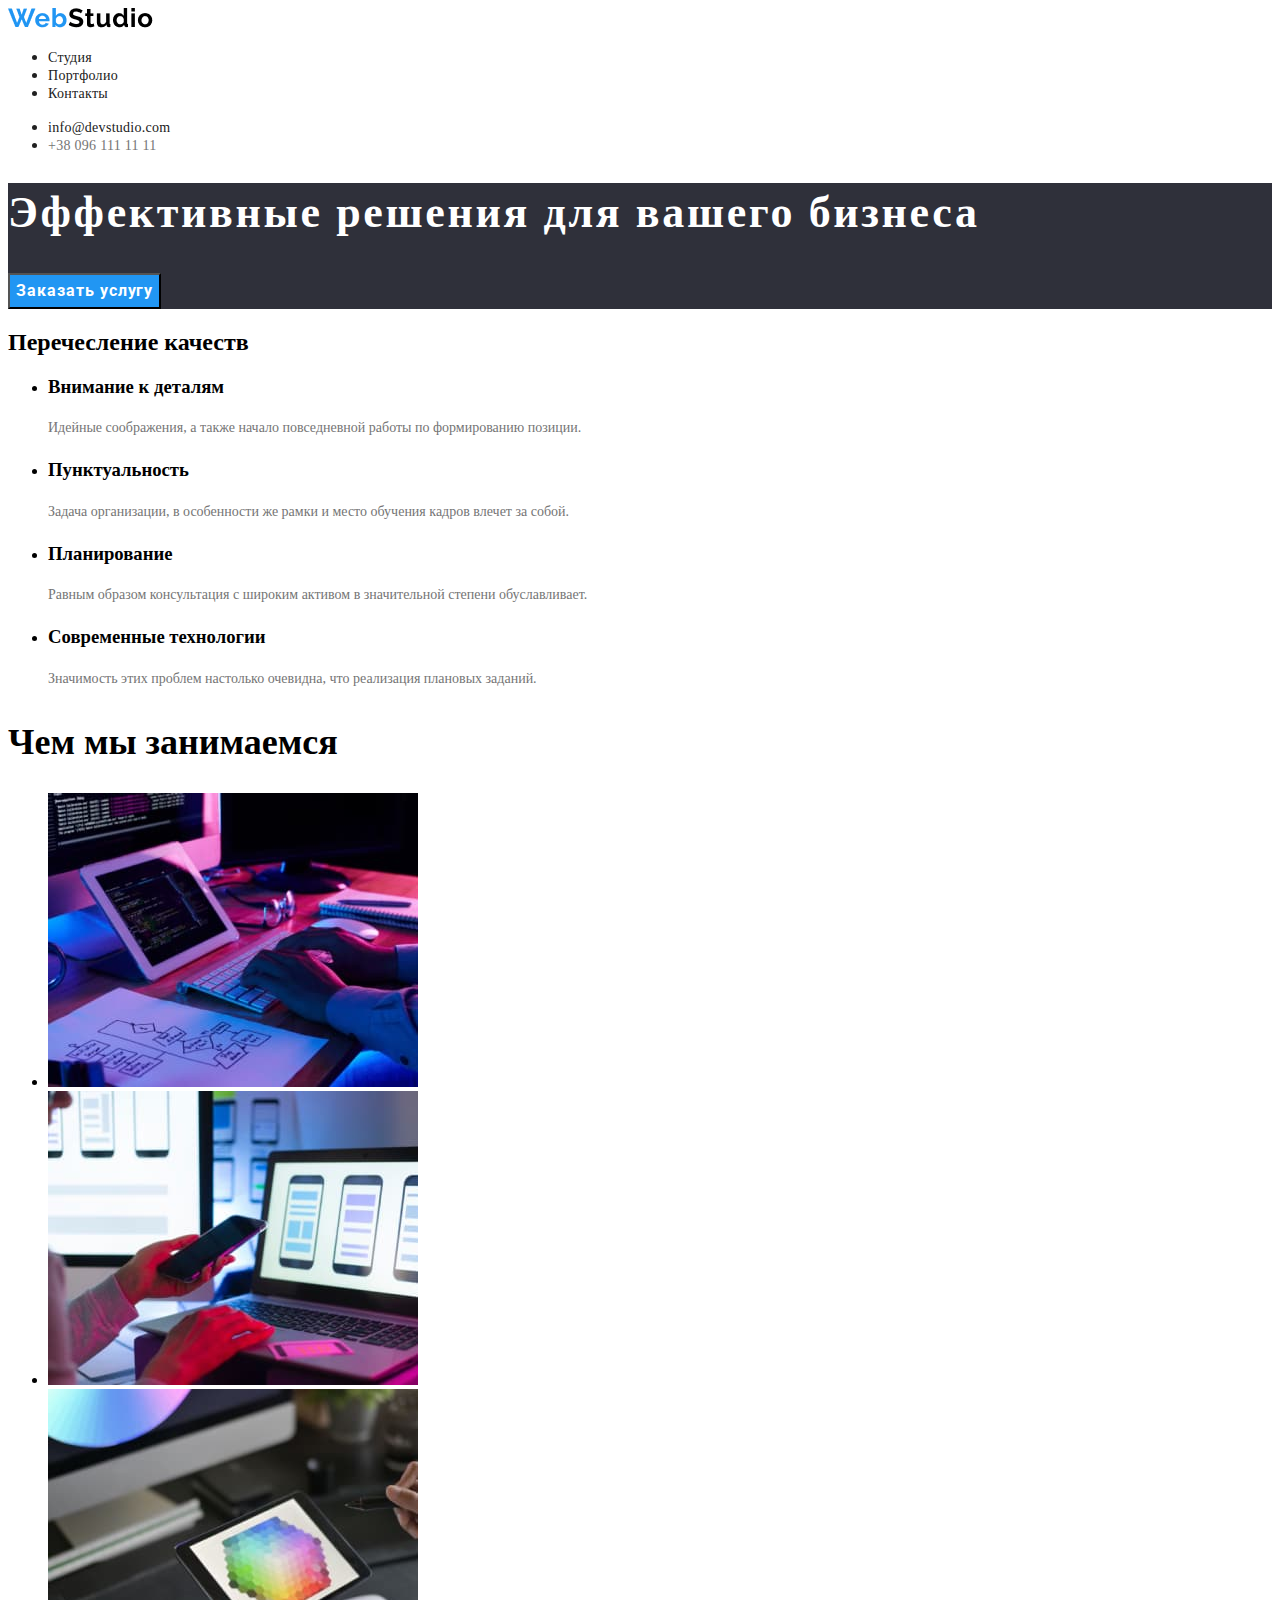
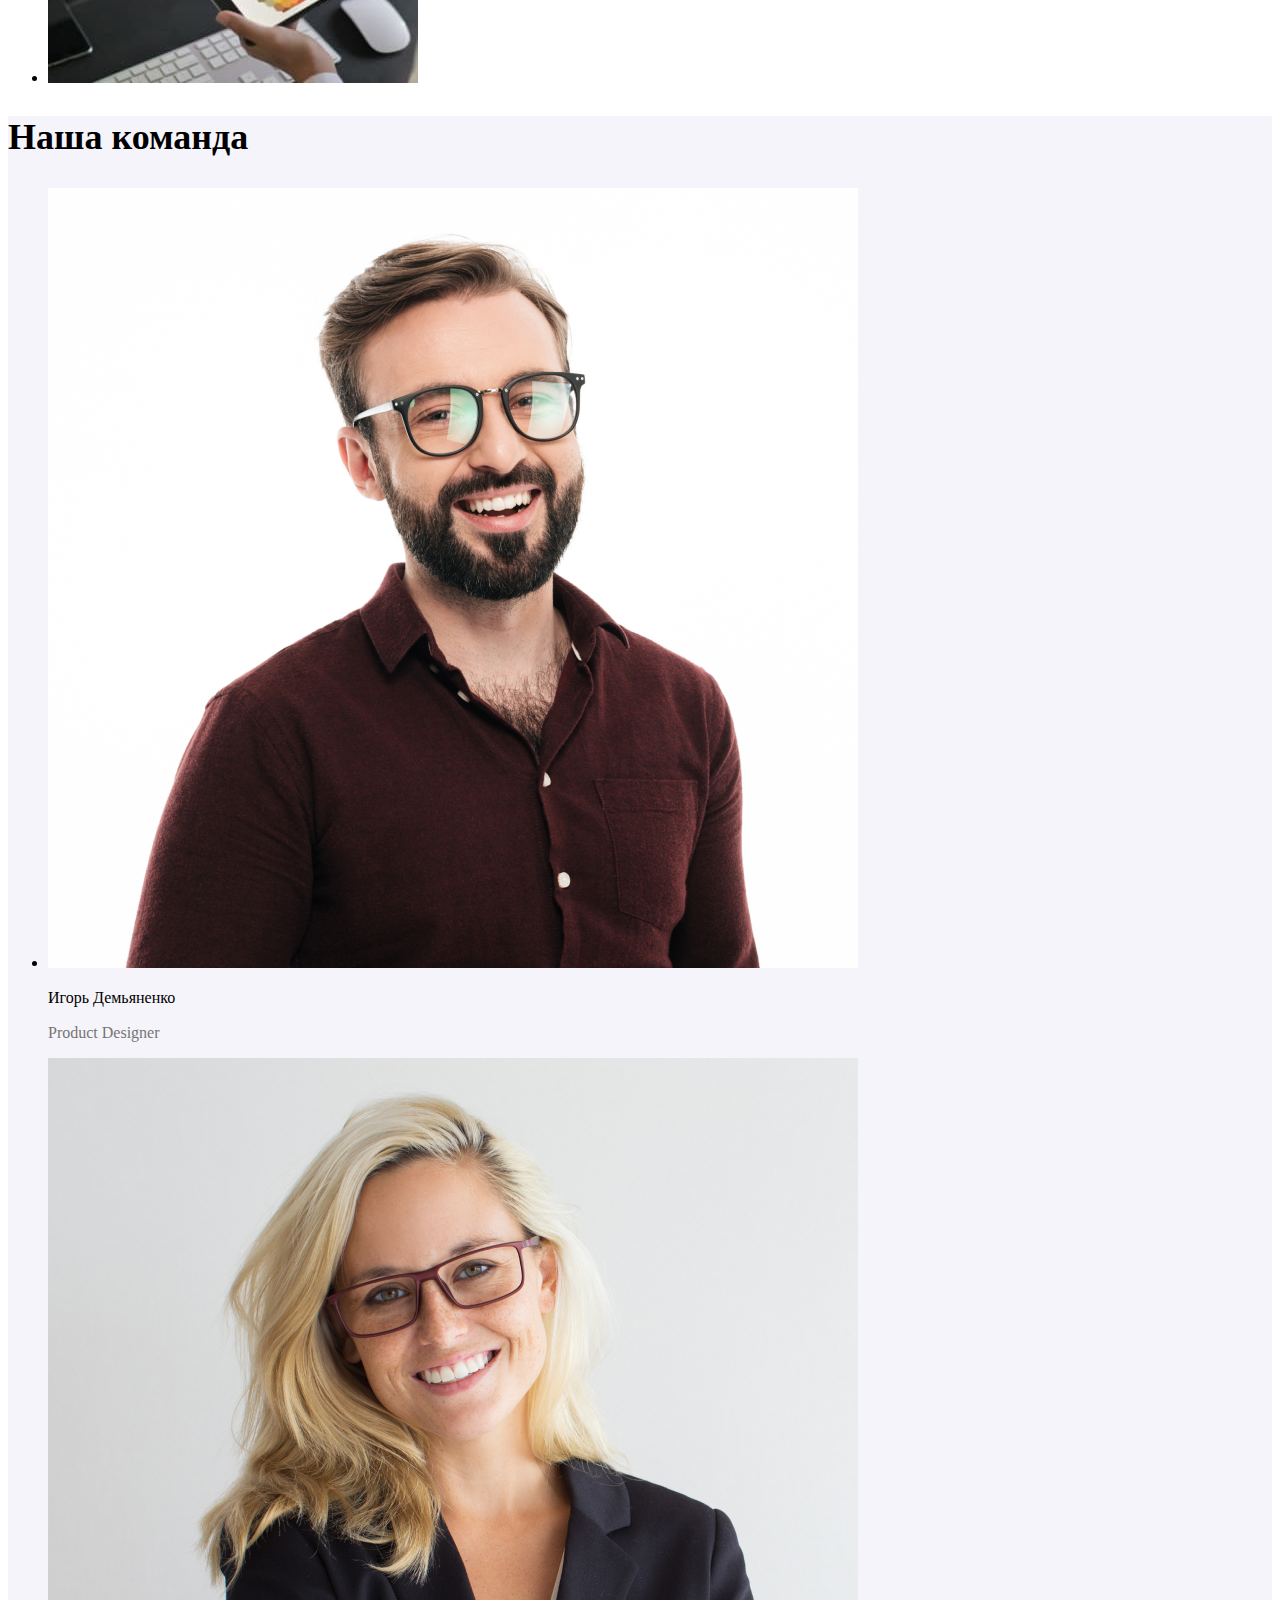
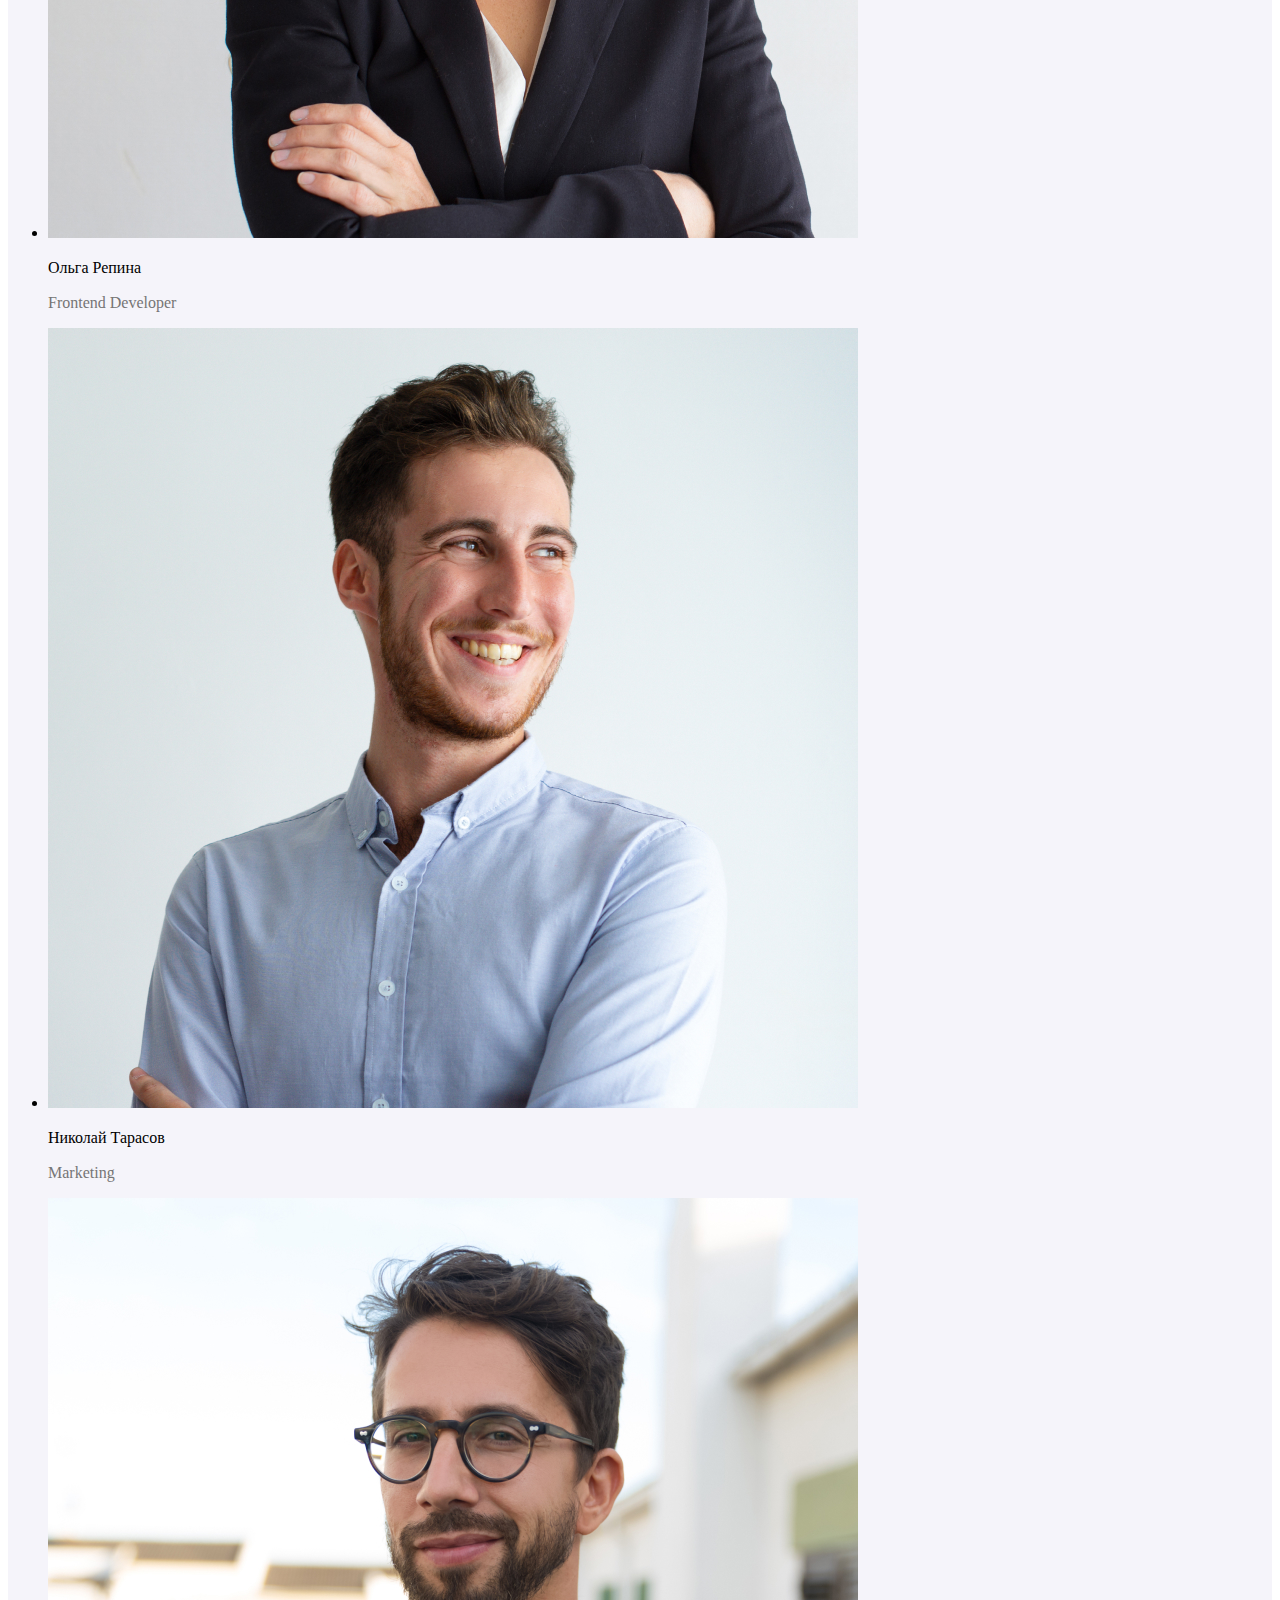
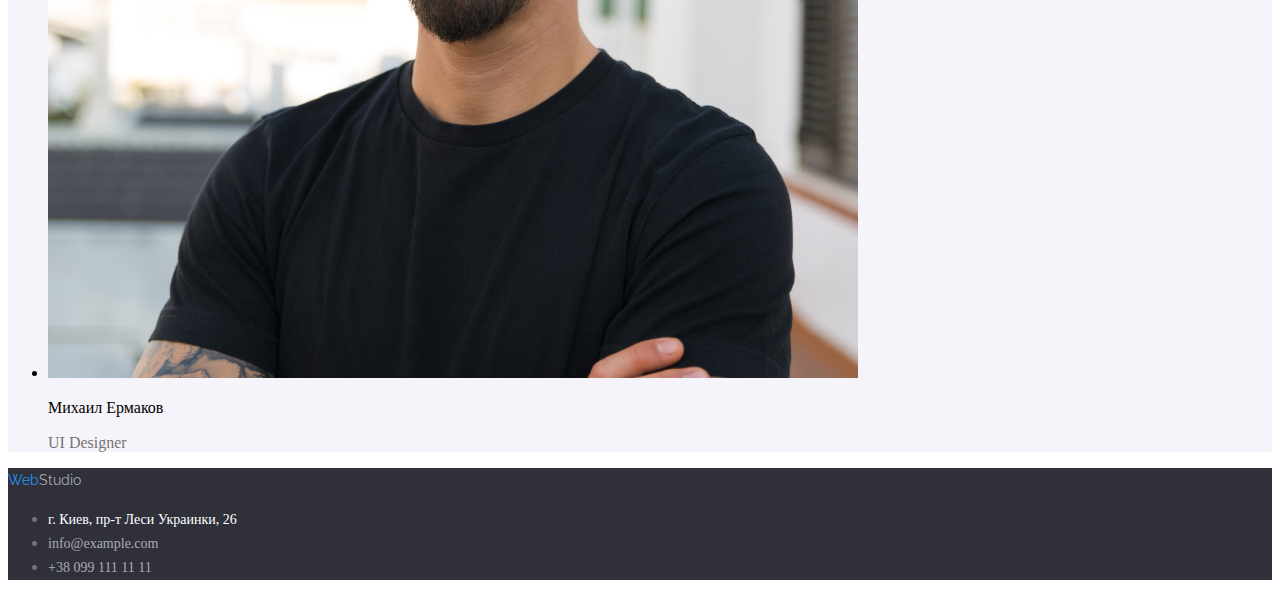
==== index.html @ 12e1cff5 "2changes" ====
<!DOCTYPE html>
<html lang="ru">
  <head>
    <meta charset="UTF-8" />
    <meta http-equiv="X-UA-Compatible" content="IE=edge" />
    <meta name="viewport" content="width=device-width, initial-scale=1.0" />
    <link rel="stylesheet" href="./css/styles.css" />
    <title>Web Studio</title>
    <link rel="preconnect" href="https://fonts.googleapis.com" /> <link rel="preconnect" href="https://fonts.gstatic.com" crossorigin /> <link href="https://fonts.googleapis.com/css2?family=Raleway:wght@700&family=Roboto:wght@400;500;700;900&display=swap" rel="stylesheet"    /> 
  </head>
  <body>
    <header class="webstudio-header">
      <div class="logo">
        <img src="./images/WebStudio-3.jpg" alt="WebStudio">
      </div>
      <ul>
        <li class="webstudio-blue"><a href="">Студия</a></li>
        <li><a href="">Портфолио</a></li>
        <li><a href="">Контакты</a></li>
      </ul>
      <ul>
        <li class="webstudio-blue"><a href="mailto:info@devstudio.com">info@devstudio.com</a></li>
      <li class="webstudio-grey"><a href="tel:+380961111111">+38 096 111 11 11</a></li>
      </ul>
      
    </header>
    <main>
      <section class="start-section">
        <h1>Эффективные решения для вашего бизнеса</h1>
        <button type="button">Заказать услугу</button>
      </section>
      <section class="studio-sectionmain">
        <h2>Перечесление качеств</h2>
        <ul>
          <li>
            <h3>Внимание к деталям</h3>
            <p>
              Идейные соображения, а также начало повседневной работы по
              формированию позиции.
            </p>
          </li>
          <li>
            <h3>Пунктуальность</h3>
            <p>
              Задача организации, в особенности же рамки и место обучения кадров
              влечет за собой.
            </p>
          </li>
          <li>
            <h3>Планирование</h3>
            <p>
              Равным образом консультация с широким активом в значительной
              степени обуславливает.
            </p>
          </li>
          <li>
            <h3>Современные технологии</h3>
            <p>
              Значимость этих проблем настолько очевидна, что реализация
              плановых заданий.
            </p>
          </li>
        </ul>
      </section>
      <section class="section-topics">
        <h2>Чем мы занимаемся</h2>
        <ul>
          <li><img src="./images/img-4.jpg" alt="Проектирование" /></li>
          <li><img src="./images/img-2-2.jpg" alt="Структурирование" /></li>
          <li><img src="./images/img-3-2.jpg" alt="Дизайн" /></li>
        </ul>
      </section>
      <section class="section-team">
        <h2>Наша команда</h2>
        <ul>
          <li>
            <img src="./images/img-5.jpg" alt="Игорь Демьяненко" />
            <h3>Игорь Демьяненко</h3>
            <p lang="en">Product Designer</p>
          </li>
          <li>
            <img src="./images/img-6.jpg" alt="Ольга Репина" />
            <h3>Ольга Репина</h3>
            <p lang="en">Frontend Developer</p>
          </li>
          <li>
            <img src="./images/img-7.jpg" alt="Николай Тарасов" />
            <h3>Николай Тарасов</h3>
            <p lang="en">Marketing</p>
          </li>
          <li>
            <img src="./images/img-8.jpg" alt="Михаил Ермаков" />
            <h3>Михаил Ермаков</h3>
            <p lang="en">UI Designer</p>
          </li>
        </ul>
      </section>
      <footer class="webstudio-footer">
        <a class="footer logo" href=""><span>Web</span>Studio</a>
        <ul>
          <li class="footer-adress">
            <a href="https://goo.gl/maps/86v99sHTEH3JKpiQ9" target="_blank"
              >г. Киев, пр-т Леси Украинки, 26</a
            >
          </li>
          <li><a href="mailto:info@devstudio.com">info@example.com</a></li>
          <li><a href="tel:+380961111111">+38 099 111 11 11</a></li>
        </ul>
      </footer>
    </main>
  </body>
</html>
---- css/styles.css ----
.body{
    font-family: Roboto, sans-serif;
    color: #212121;
    letter-spacing: 0.03em;
    background-color: #ffff;
    font-size: 16px;
}
button{
    cursor: pointer;
}
a{
    text-decoration: none;

}
ul p{
    color: #757575;
    font-size: 16px;
    line-height: 30px;
}
.logo{
    font-family: "Raleway",sans-serif;
}
.webstudio-header{
    color: #212121;
}
.webstudio-header span{
    color: #2196F3;
}
.webstudio-header a{
    font-weight: 500;
    font-size: 14px;
    line-height: 16px;
    color: #212121;
    letter-spacing: 0.02em;
}
.webstudio-blue a:hover{
    color: #2196F3;
}
.webstudio-grey a{
    color: #757575;
}
.start-section{
    background-color: #2f303a;
}
.start-section h1{
    font-weight: 900;
    font-size: 44px;
    line-height: 60px;
    color: #ffff;
    letter-spacing: 0.06em;
}
.start-section button{
    background-color: #2196F3;
    font-weight: 700;
    font-size: 16px;
    line-height: 30px;
    color: #ffff;
    letter-spacing: 0.06em;
    font-family: Roboto, sans-serif;
}
.start-section button:hover{
    background-color: #188ce8;
}
.section-button button{
    font-weight: 500;
    font-size: 16px;
    line-height: 26px;
    color: #212121;
    font-family: Roboto, sans-serif;
}
.button-hover button:hover{
    color: #ffff;
    background-color: #2196F3;
}
.section-main h2{
    font-weight: 700;
    font-size: 18px;
    line-height: 36px;
    letter-spacing: 0.06em;
}
.section-main ul p{
    color: #757575;
    font-size: 16px;
    line-height: 30px; 
    font-weight: 400;
    letter-spacing: 0.03em;
}
.studio-sectionmain a{
    font-weight: 700;
    font-size: 14px;
    line-height: 16px;
}
.studio-sectionmain p{
    font-size: 14px;
    line-height: 24px;
    color: #757575;
}
.section-topics h2{
    font-weight: 700;
    font-size: 36px;
    line-height: 42px;
}
.section-team{
    background-color: #f5f4fa;
}
.section-team h2{
    font-weight: 700;
    font-size: 36px;
    line-height: 42px;
}
.section-team h3{
    font-weight: 500;
    font-size: 16px;
    line-height: 19px;
}
.section-team p{
    font-size: 16px;
    line-height: 19px;
    color: #757575;
}
.webstudio-footer a{
    font-size: 14px;
    line-height: 24px;
    color: rgba(255, 255, 255, 0.6);
}
.webstudio-footer a:hover{
    color: rgba(255, 255, 255, 1);
}
.webstudio-footer{
    background-color: #2f303a;
    color: #757575;
}
.webstudio-footer span{
    color: #2196F3;
}
.webstudio-footer .footer-adress a{
    color: #ffff;
}
.webstudio-footer .footer logo a{
    font-family: "Raleway",sans-serif;;
}
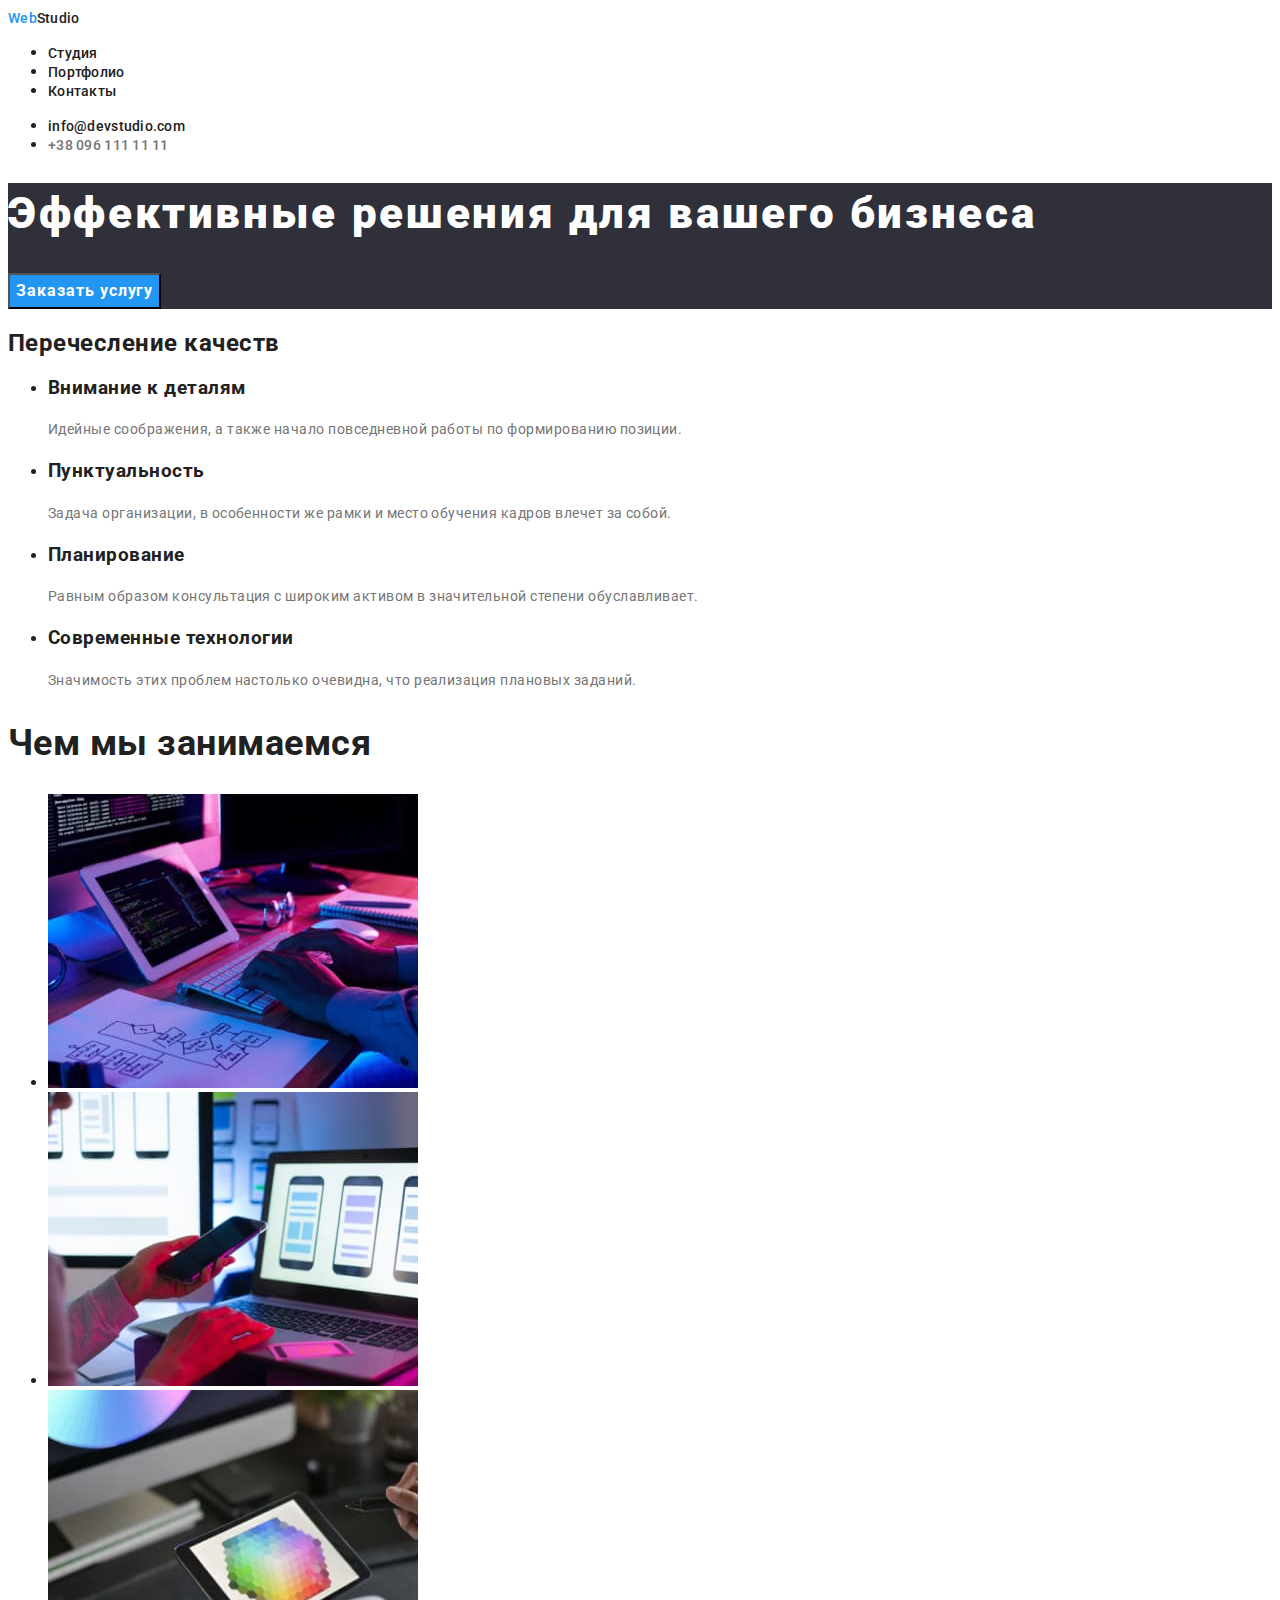
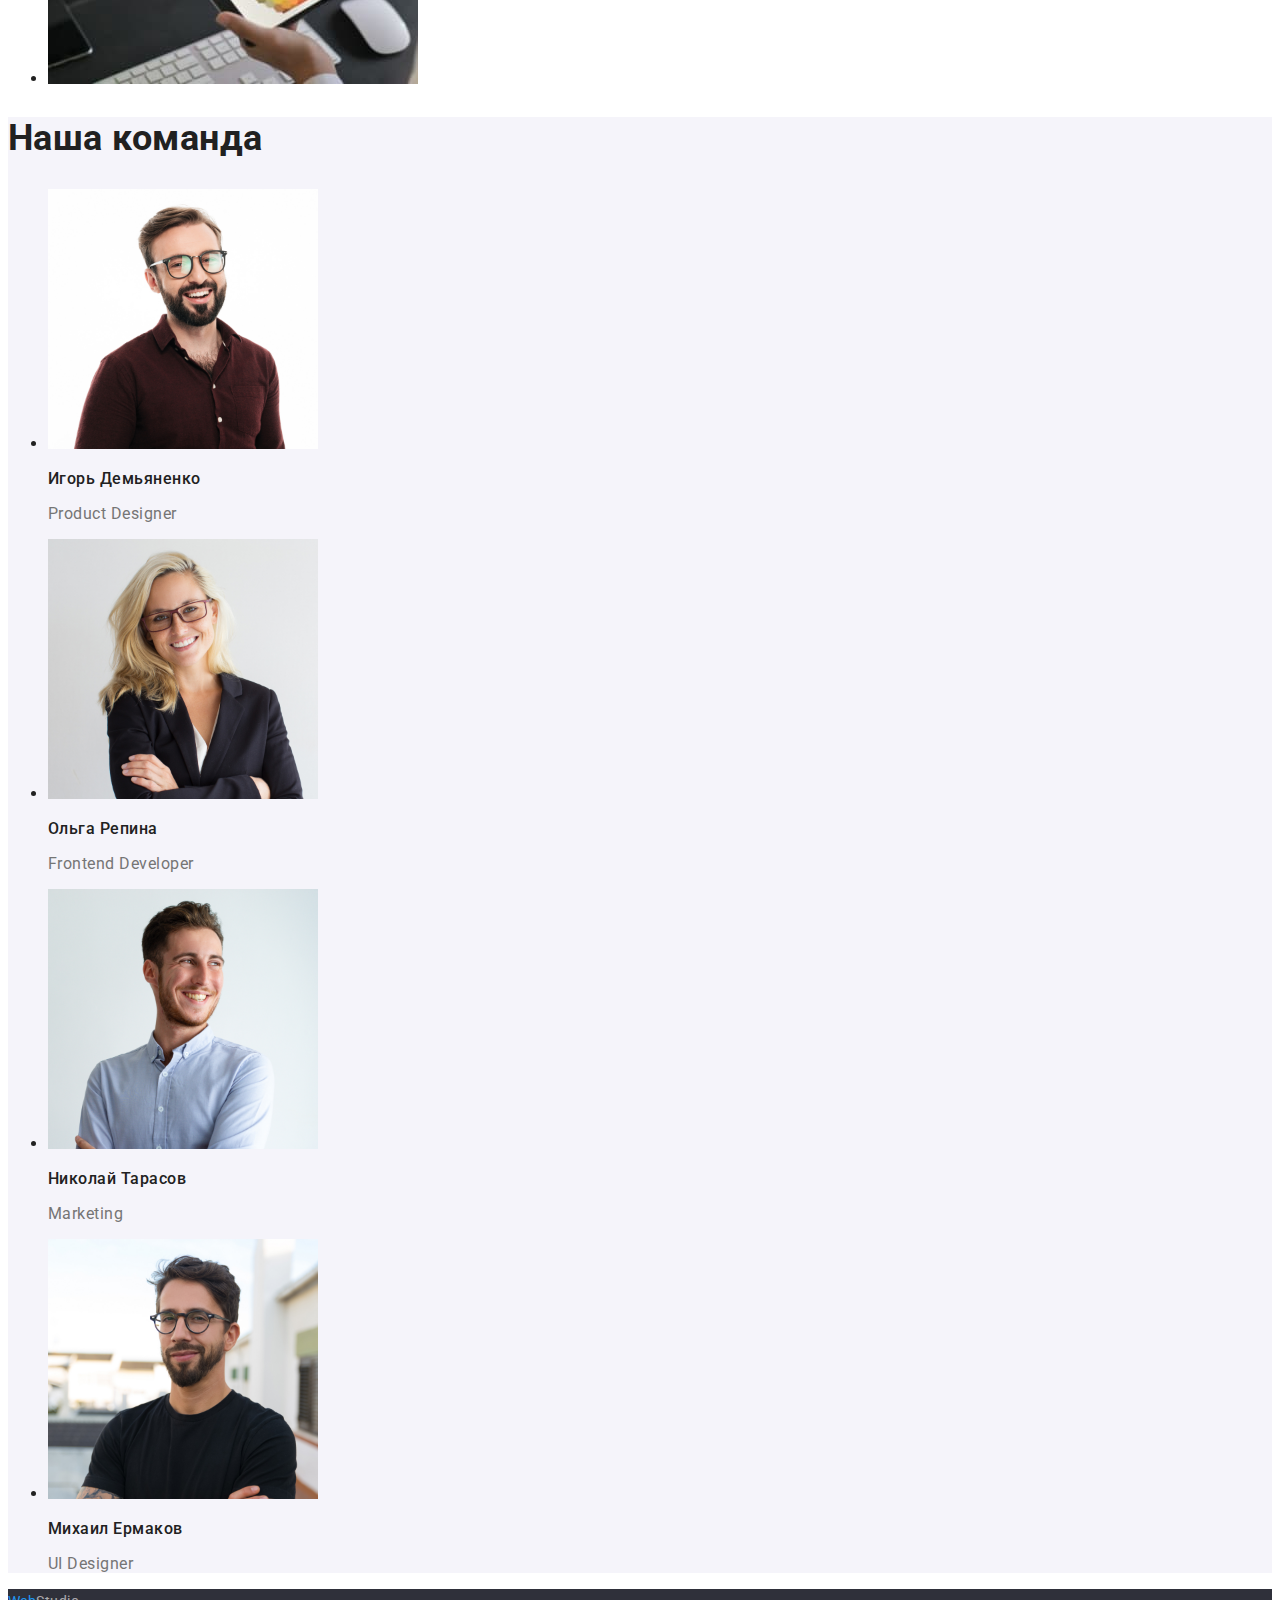
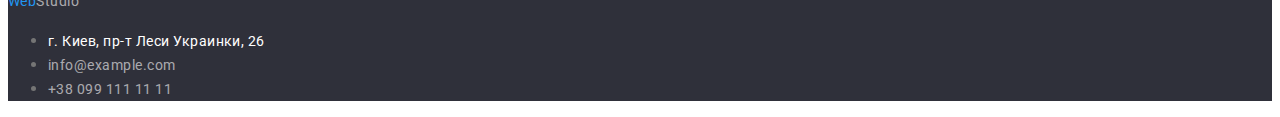
==== commit 3eae60c9: "change 3" ====
--- a/index.html
+++ b/index.html
@@ -10,9 +10,7 @@
   </head>
   <body>
     <header class="webstudio-header">
-      <div class="logo">
-        <img src="./images/WebStudio-3.jpg" alt="WebStudio">
-      </div>
+      <a class="header-logo" href=""><span>Web</span>Studio</a>
       <ul>
         <li class="webstudio-blue"><a href="">Студия</a></li>
         <li><a href="">Портфолио</a></li>
@@ -65,31 +63,31 @@
       <section class="section-topics">
         <h2>Чем мы занимаемся</h2>
         <ul>
-          <li><img src="./images/img-4.jpg" alt="Проектирование" /></li>
-          <li><img src="./images/img-2-2.jpg" alt="Структурирование" /></li>
-          <li><img src="./images/img-3-2.jpg" alt="Дизайн" /></li>
+          <li><img src="./images/img-4.jpg" width="370" height="294" alt="Проектирование" /></li>
+          <li><img src="./images/img-2-2.jpg" width="370" height="294" alt="Структурирование" /></li>
+          <li><img src="./images/img-3-2.jpg" width="370" height="294" alt="Дизайн" /></li>
         </ul>
       </section>
       <section class="section-team">
         <h2>Наша команда</h2>
         <ul>
           <li>
-            <img src="./images/img-5.jpg" alt="Игорь Демьяненко" />
+            <img src="./images/img-5.jpg" width="270" height="260" alt="Игорь Демьяненко" />
             <h3>Игорь Демьяненко</h3>
             <p lang="en">Product Designer</p>
           </li>
           <li>
-            <img src="./images/img-6.jpg" alt="Ольга Репина" />
+            <img src="./images/img-6.jpg" width="270" height="260" alt="Ольга Репина" />
             <h3>Ольга Репина</h3>
             <p lang="en">Frontend Developer</p>
           </li>
           <li>
-            <img src="./images/img-7.jpg" alt="Николай Тарасов" />
+            <img src="./images/img-7.jpg" width="270" height="260" alt="Николай Тарасов" />
             <h3>Николай Тарасов</h3>
             <p lang="en">Marketing</p>
           </li>
           <li>
-            <img src="./images/img-8.jpg" alt="Михаил Ермаков" />
+            <img src="./images/img-8.jpg" width="270" height="260" alt="Михаил Ермаков" />
             <h3>Михаил Ермаков</h3>
             <p lang="en">UI Designer</p>
           </li>
--- a/css/styles.css
+++ b/css/styles.css
@@ -1,4 +1,4 @@
-.body{
+body{
     font-family: Roboto, sans-serif;
     color: #212121;
     letter-spacing: 0.03em;
@@ -17,7 +17,7 @@
     font-size: 16px;
     line-height: 30px;
 }
-.logo{
+.webstudio-header .header-logo a{
     font-family: "Raleway",sans-serif;
 }
 .webstudio-header{
@@ -32,6 +32,7 @@
     line-height: 16px;
     color: #212121;
     letter-spacing: 0.02em;
+    list-style: none;
 }
 .webstudio-blue a:hover{
     color: #2196F3;
@@ -67,6 +68,7 @@
     line-height: 26px;
     color: #212121;
     font-family: Roboto, sans-serif;
+    list-style: none;
 }
 .button-hover button:hover{
     color: #ffff;
@@ -77,6 +79,7 @@
     font-size: 18px;
     line-height: 36px;
     letter-spacing: 0.06em;
+    list-style: none;
 }
 .section-main ul p{
     color: #757575;
@@ -84,21 +87,25 @@
     line-height: 30px; 
     font-weight: 400;
     letter-spacing: 0.03em;
+    list-style: none;
 }
 .studio-sectionmain a{
     font-weight: 700;
     font-size: 14px;
     line-height: 16px;
+    list-style: none;
 }
 .studio-sectionmain p{
     font-size: 14px;
     line-height: 24px;
     color: #757575;
+    list-style: none;
 }
 .section-topics h2{
     font-weight: 700;
     font-size: 36px;
     line-height: 42px;
+    list-style: none;
 }
 .section-team{
     background-color: #f5f4fa;
@@ -107,21 +114,25 @@
     font-weight: 700;
     font-size: 36px;
     line-height: 42px;
+    list-style: none;
 }
 .section-team h3{
     font-weight: 500;
     font-size: 16px;
     line-height: 19px;
+    list-style: none;
 }
 .section-team p{
     font-size: 16px;
     line-height: 19px;
     color: #757575;
+    list-style: none;
 }
 .webstudio-footer a{
     font-size: 14px;
     line-height: 24px;
     color: rgba(255, 255, 255, 0.6);
+    list-style: none;
 }
 .webstudio-footer a:hover{
     color: rgba(255, 255, 255, 1);
@@ -129,6 +140,7 @@
 .webstudio-footer{
     background-color: #2f303a;
     color: #757575;
+    list-style: none;
 }
 .webstudio-footer span{
     color: #2196F3;
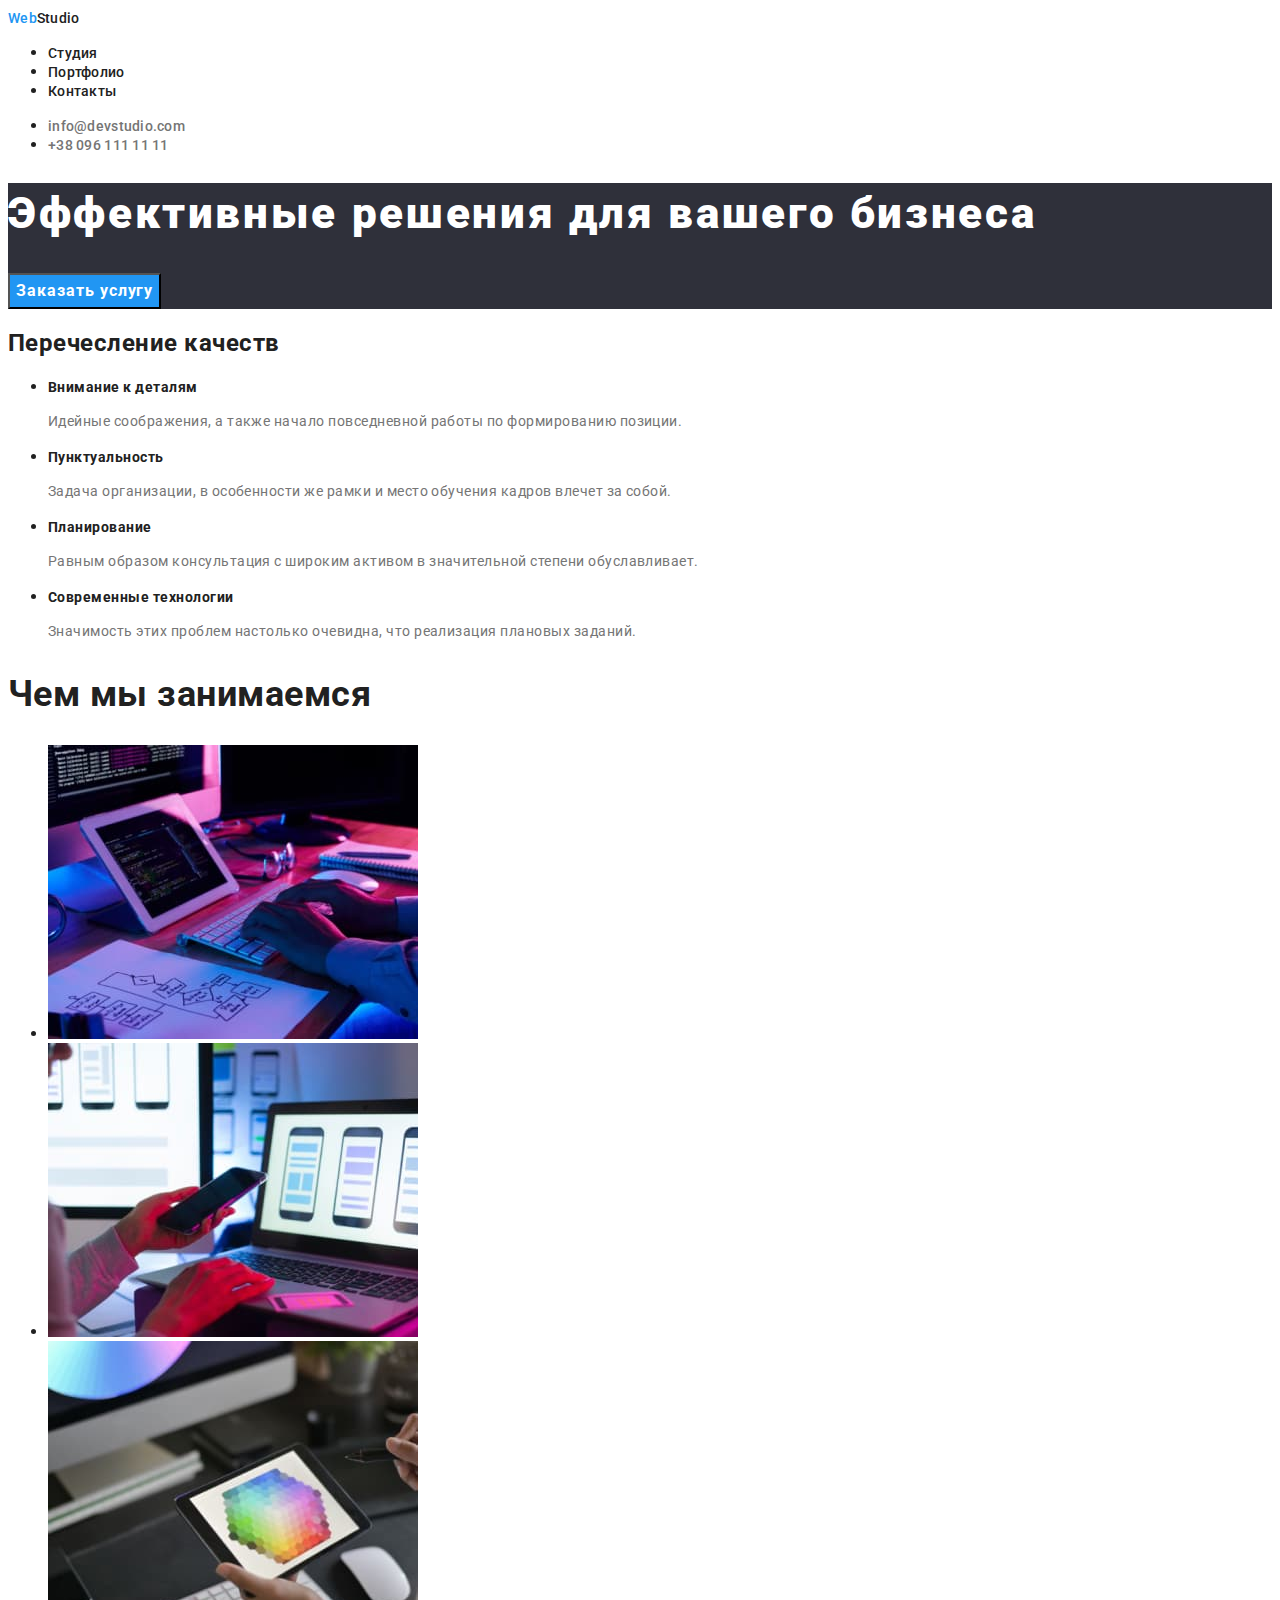
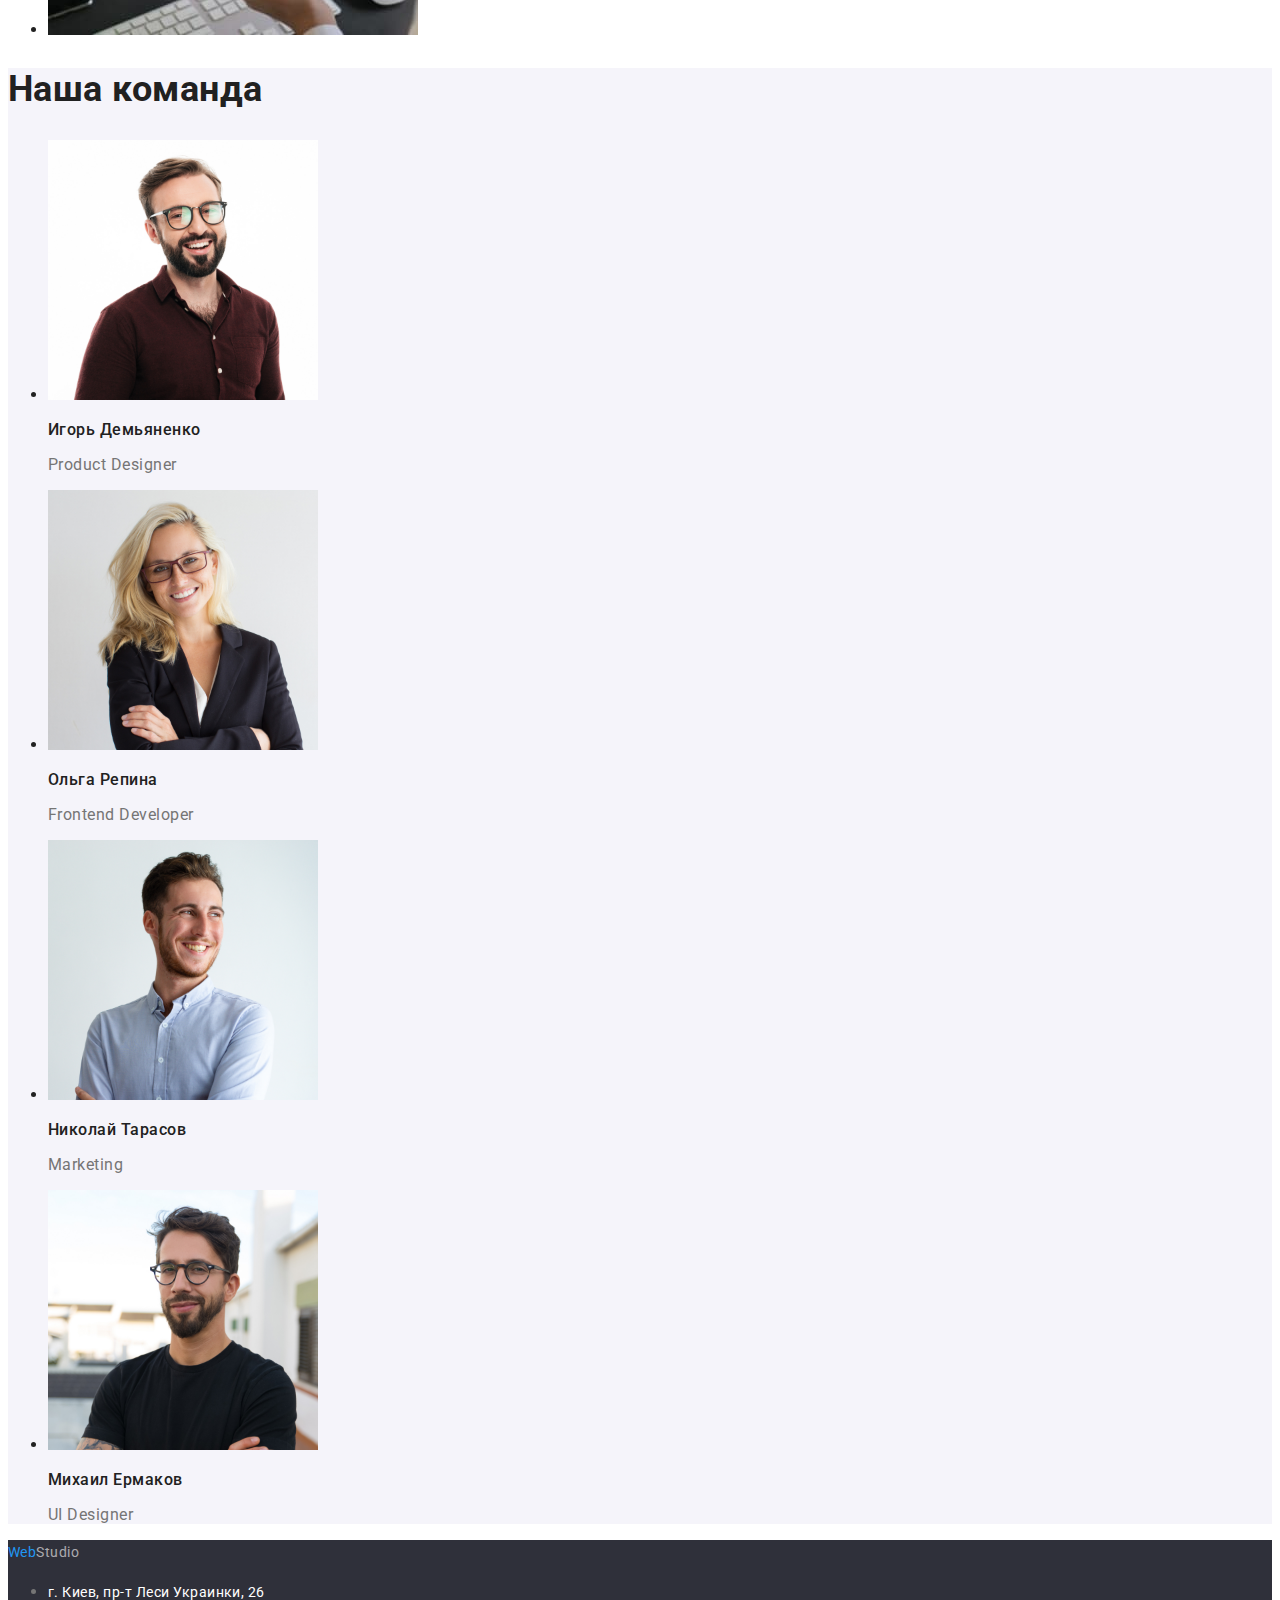
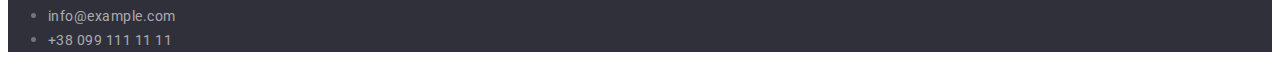
==== commit e29073bb: "change 4" ====
--- a/index.html
+++ b/index.html
@@ -17,7 +17,7 @@
         <li><a href="">Контакты</a></li>
       </ul>
       <ul>
-        <li class="webstudio-blue"><a href="mailto:info@devstudio.com">info@devstudio.com</a></li>
+        <li class="webstudio-lightblue"><a href="mailto:info@devstudio.com">info@devstudio.com</a></li>
       <li class="webstudio-grey"><a href="tel:+380961111111">+38 096 111 11 11</a></li>
       </ul>
       
@@ -94,7 +94,7 @@
         </ul>
       </section>
       <footer class="webstudio-footer">
-        <a class="footer logo" href=""><span>Web</span>Studio</a>
+        <a class="footer-logo" href=""><span>Web</span>Studio</a>
         <ul>
           <li class="footer-adress">
             <a href="https://goo.gl/maps/86v99sHTEH3JKpiQ9" target="_blank"
--- a/css/styles.css
+++ b/css/styles.css
@@ -19,6 +19,9 @@
 }
 .webstudio-header .header-logo a{
     font-family: "Raleway",sans-serif;
+    font-weight: 700;
+    font-size: 26px;
+    line-height: 31px;
 }
 .webstudio-header{
     color: #212121;
@@ -34,11 +37,20 @@
     letter-spacing: 0.02em;
     list-style: none;
 }
-.webstudio-blue a:hover{
+.webstudio-header a:hover{
     color: #2196F3;
+}
+.webstudio-header a:focus{
+outline: #188ce8;
 }
 .webstudio-grey a{
     color: #757575;
+}
+.webstudio-lightblue a{
+    color: #757575;
+}
+.webstudio-lightblue a:hover{
+    color: #2196F3;
 }
 .start-section{
     background-color: #2f303a;
@@ -89,7 +101,7 @@
     letter-spacing: 0.03em;
     list-style: none;
 }
-.studio-sectionmain a{
+.studio-sectionmain h3{
     font-weight: 700;
     font-size: 14px;
     line-height: 16px;
@@ -148,6 +160,9 @@
 .webstudio-footer .footer-adress a{
     color: #ffff;
 }
-.webstudio-footer .footer logo a{
-    font-family: "Raleway",sans-serif;;
+.webstudio-footer .footer-logo a{
+    font-family: "Raleway",sans-serif;
+    font-weight: 700;
+    font-size: 26px;
+    line-height: 31px;
 }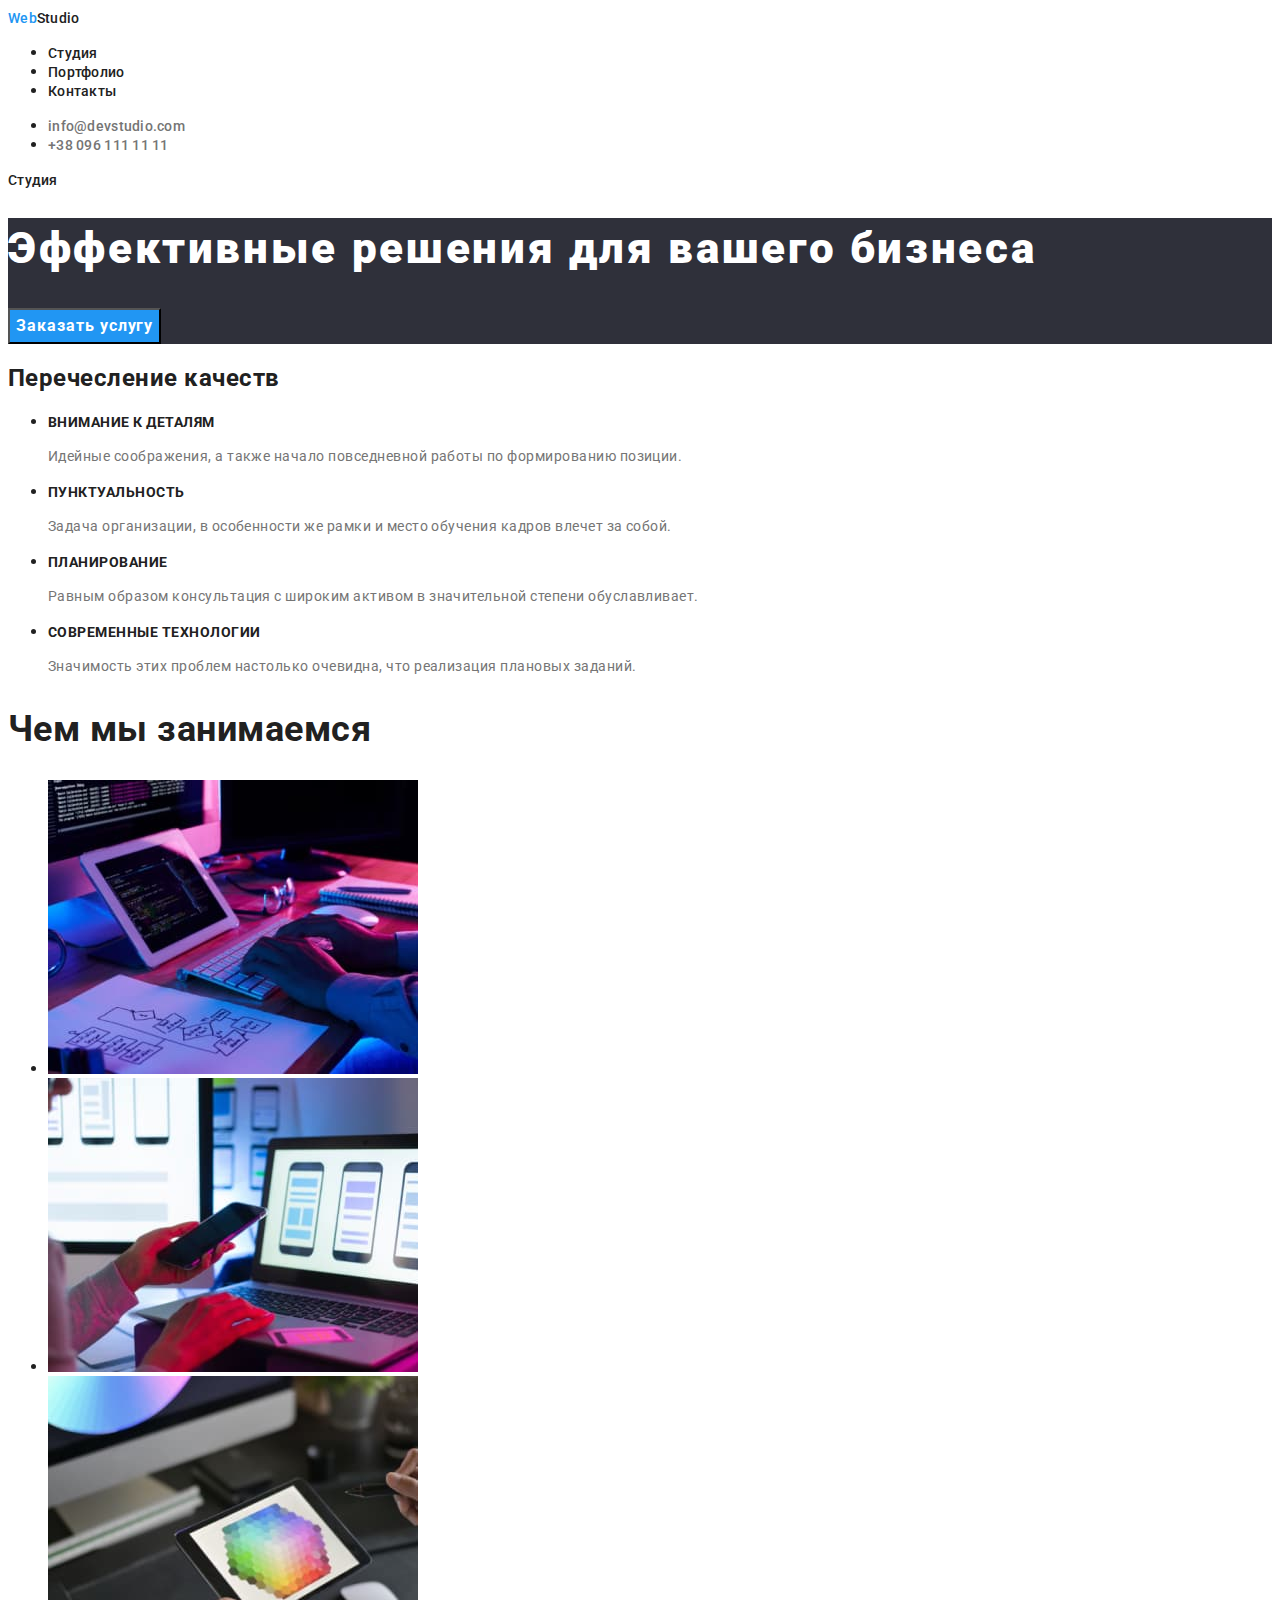
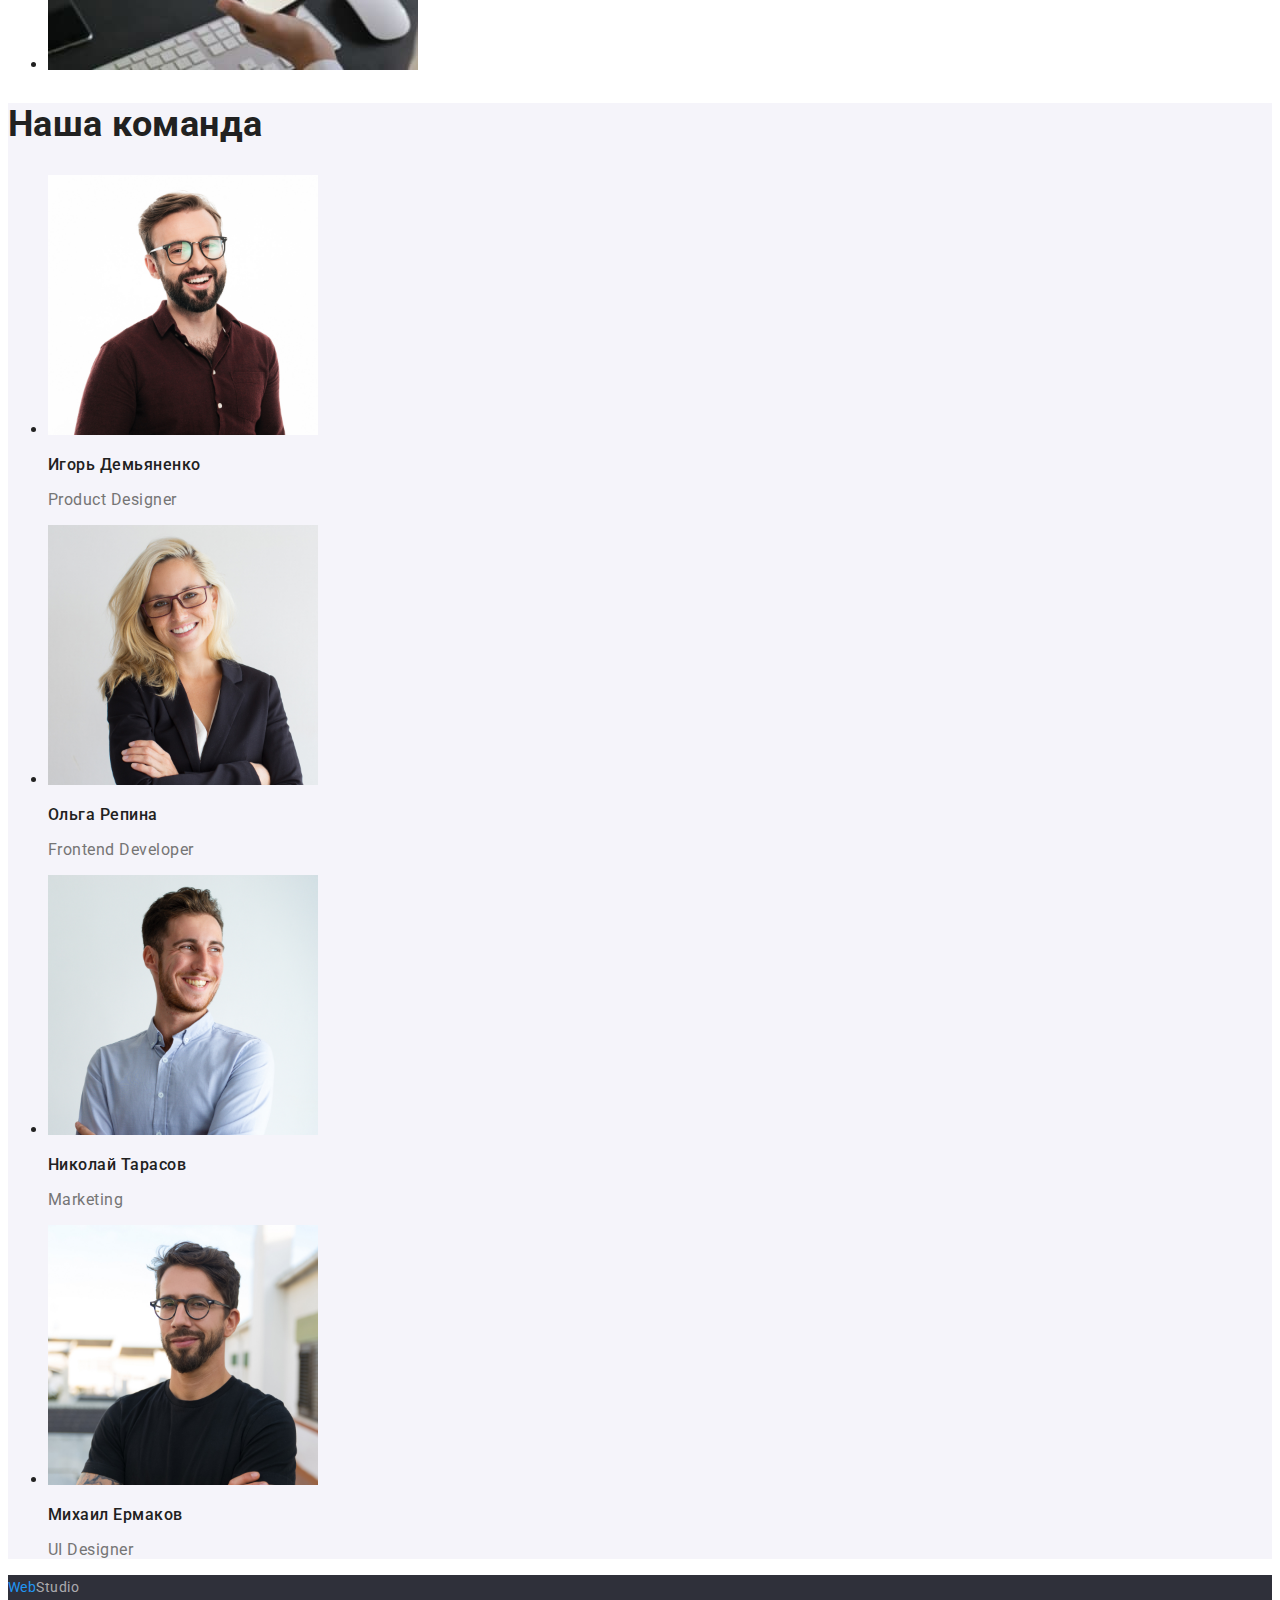
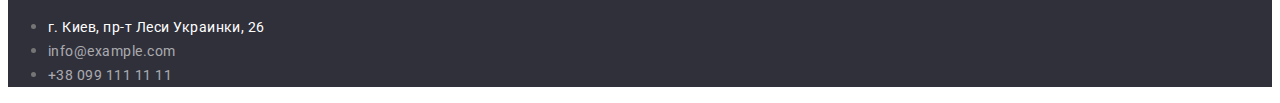
==== commit 56ee6bfe: "change 5" ====
--- a/index.html
+++ b/index.html
@@ -20,7 +20,7 @@
         <li class="webstudio-lightblue"><a href="mailto:info@devstudio.com">info@devstudio.com</a></li>
       <li class="webstudio-grey"><a href="tel:+380961111111">+38 096 111 11 11</a></li>
       </ul>
-      
+      <a href="./index.html">Студия</a>
     </header>
     <main>
       <section class="start-section">
@@ -31,28 +31,28 @@
         <h2>Перечесление качеств</h2>
         <ul>
           <li>
-            <h3>Внимание к деталям</h3>
+            <h3>ВНИМАНИЕ К ДЕТАЛЯМ</h3>
             <p>
               Идейные соображения, а также начало повседневной работы по
               формированию позиции.
             </p>
           </li>
           <li>
-            <h3>Пунктуальность</h3>
+            <h3>ПУНКТУАЛЬНОСТЬ</h3>
             <p>
               Задача организации, в особенности же рамки и место обучения кадров
               влечет за собой.
             </p>
           </li>
           <li>
-            <h3>Планирование</h3>
+            <h3>ПЛАНИРОВАНИЕ</h3>
             <p>
               Равным образом консультация с широким активом в значительной
               степени обуславливает.
             </p>
           </li>
           <li>
-            <h3>Современные технологии</h3>
+            <h3>СОВРЕМЕННЫЕ ТЕХНОЛОГИИ</h3>
             <p>
               Значимость этих проблем настолько очевидна, что реализация
               плановых заданий.
--- a/css/styles.css
+++ b/css/styles.css
@@ -85,6 +85,8 @@
 .button-hover button:hover{
     color: #ffff;
     background-color: #2196F3;
+    box-shadow: 0px 3px 1px rgba(0, 0, 0, 0.1), 0px 1px 2px rgba(0, 0, 0, 0.08), 0px 2px 2px rgba(0, 0, 0, 0.12);
+    border-radius: 4px;
 }
 .section-main h2{
     font-weight: 700;
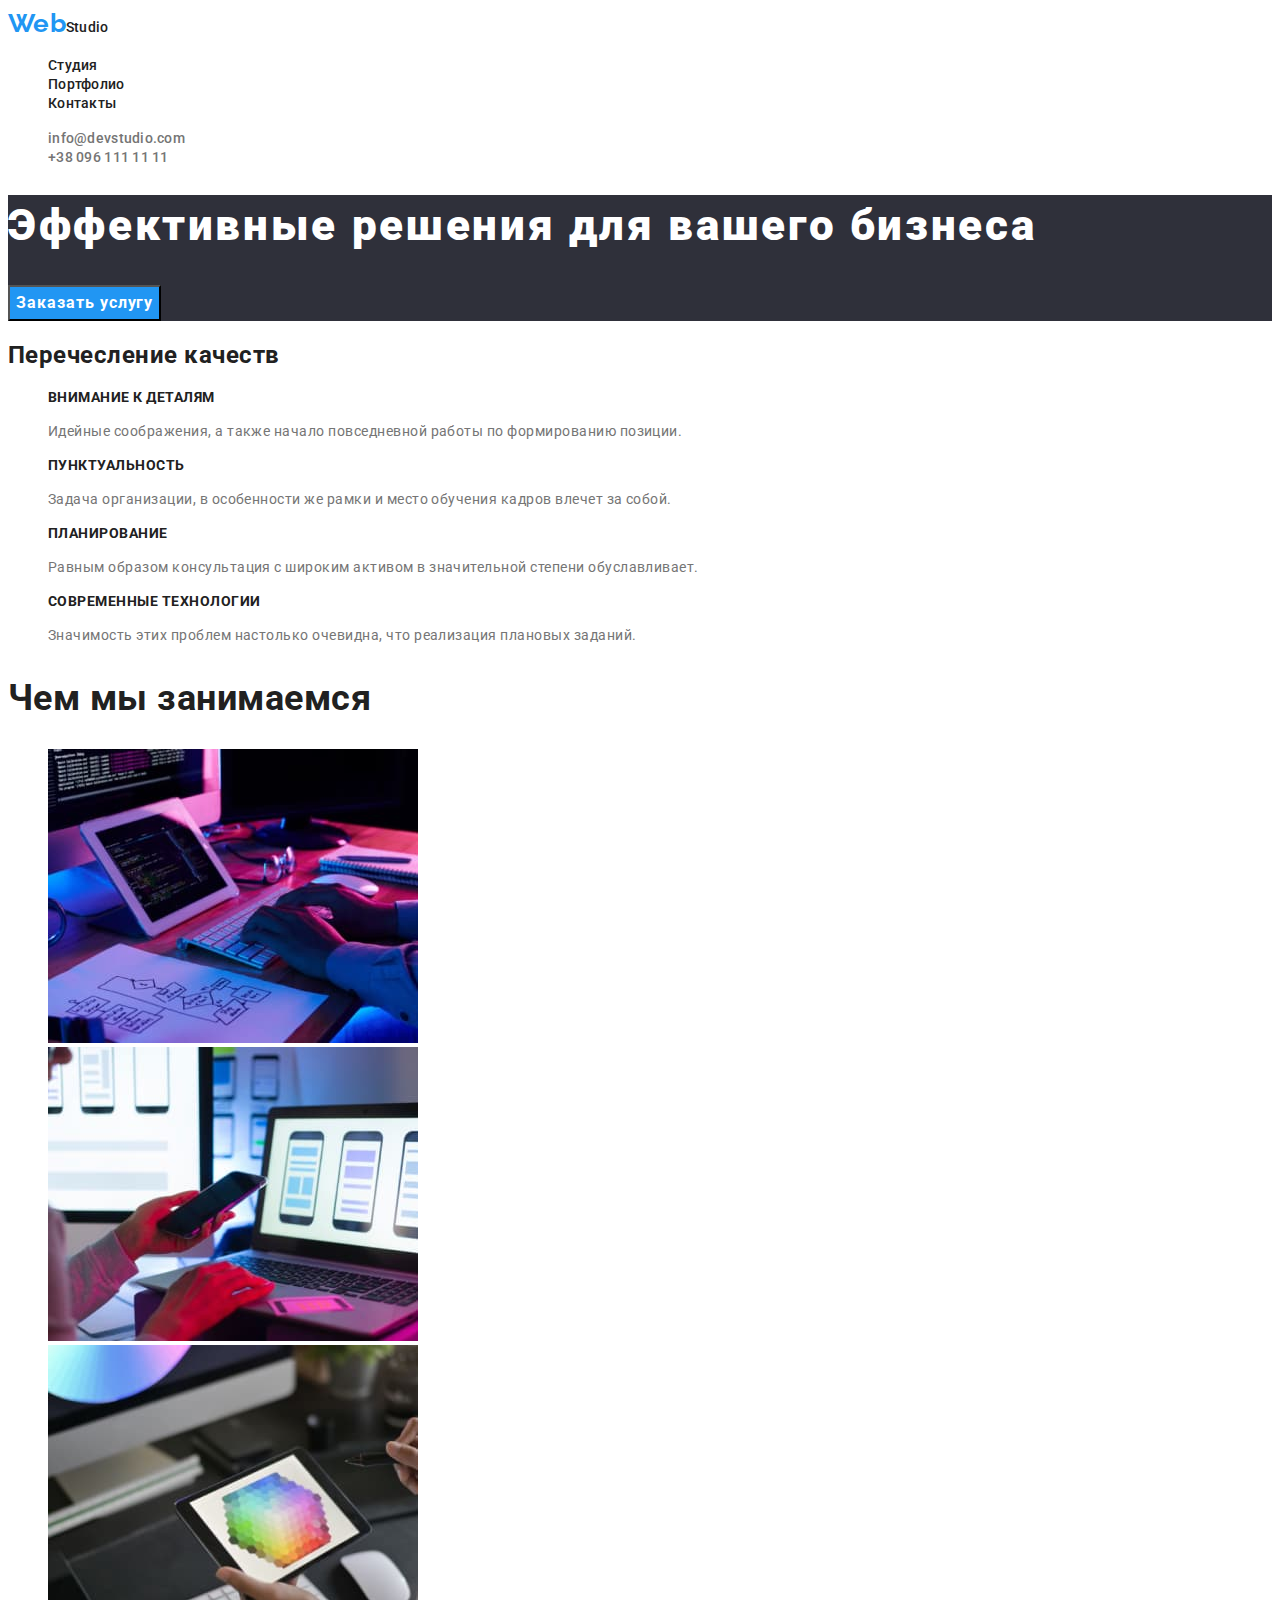
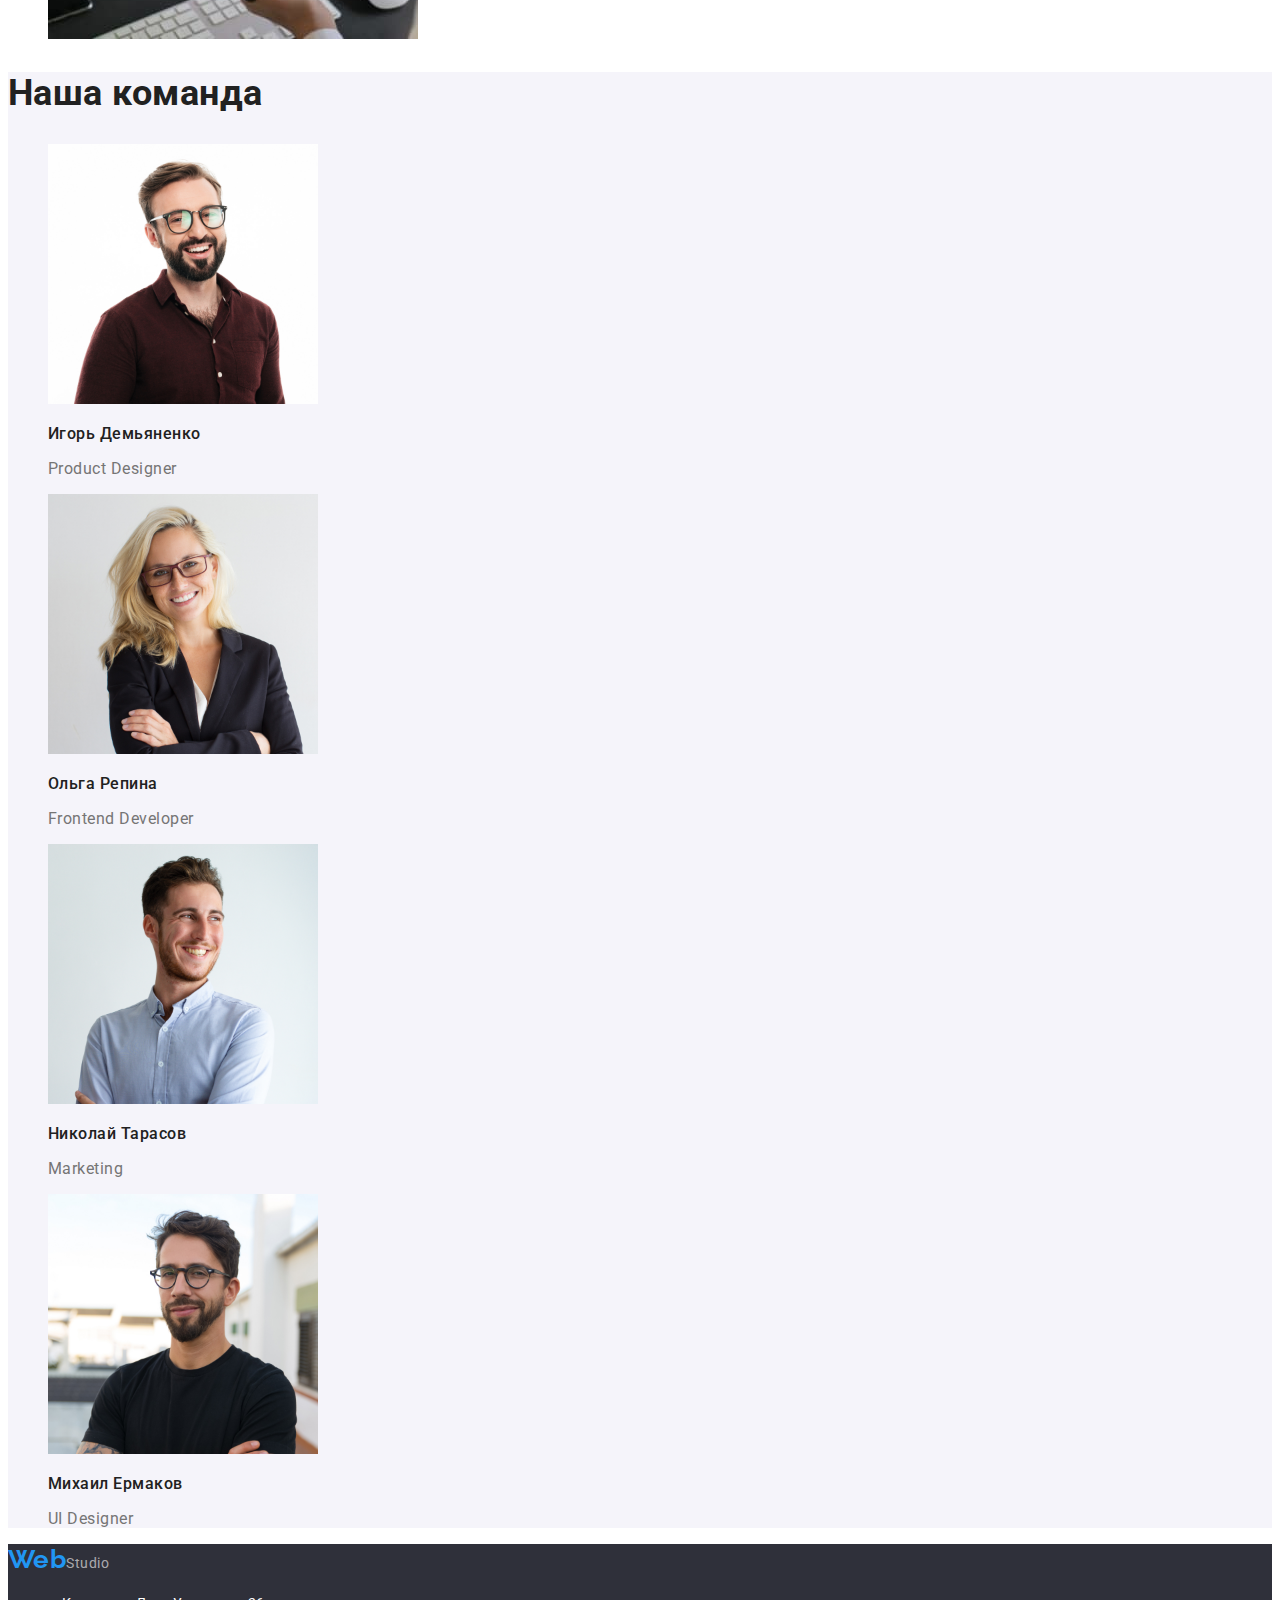
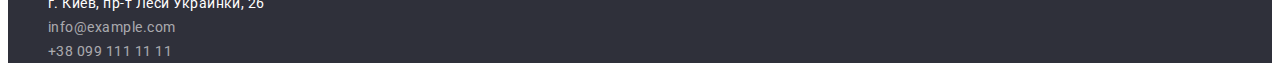
==== commit da9bc1ea: "change 6" ====
--- a/index.html
+++ b/index.html
@@ -13,14 +13,13 @@
       <a class="header-logo" href=""><span>Web</span>Studio</a>
       <ul>
         <li class="webstudio-blue"><a href="">Студия</a></li>
-        <li><a href="">Портфолио</a></li>
+        <li><a href="./portfolio.html">Портфолио</a></li>
         <li><a href="">Контакты</a></li>
       </ul>
       <ul>
         <li class="webstudio-lightblue"><a href="mailto:info@devstudio.com">info@devstudio.com</a></li>
       <li class="webstudio-grey"><a href="tel:+380961111111">+38 096 111 11 11</a></li>
       </ul>
-      <a href="./index.html">Студия</a>
     </header>
     <main>
       <section class="start-section">
--- a/css/styles.css
+++ b/css/styles.css
@@ -16,18 +16,27 @@
     color: #757575;
     font-size: 16px;
     line-height: 30px;
+    list-style: none;
+}
+ul li{
+    list-style: none;
 }
 .webstudio-header .header-logo a{
     font-family: "Raleway",sans-serif;
     font-weight: 700;
     font-size: 26px;
     line-height: 31px;
+    color: red;
 }
 .webstudio-header{
     color: #212121;
 }
 .webstudio-header span{
     color: #2196F3;
+    font-family: "Raleway",sans-serif;
+    font-weight: 700;
+    font-size: 26px;
+    line-height: 31px;
 }
 .webstudio-header a{
     font-weight: 500;
@@ -35,7 +44,6 @@
     line-height: 16px;
     color: #212121;
     letter-spacing: 0.02em;
-    list-style: none;
 }
 .webstudio-header a:hover{
     color: #2196F3;
@@ -73,6 +81,11 @@
 }
 .start-section button:hover{
     background-color: #188ce8;
+    box-shadow: 0px 4px 4px rgba(0, 0, 0, 0.15);
+    border-radius: 4px;
+}
+.start-section button:focus{
+    outline: #188ce8;
 }
 .section-button button{
     font-weight: 500;
@@ -80,20 +93,21 @@
     line-height: 26px;
     color: #212121;
     font-family: Roboto, sans-serif;
-    list-style: none;
 }
-.button-hover button:hover{
+.section-button button:hover{
     color: #ffff;
     background-color: #2196F3;
     box-shadow: 0px 3px 1px rgba(0, 0, 0, 0.1), 0px 1px 2px rgba(0, 0, 0, 0.08), 0px 2px 2px rgba(0, 0, 0, 0.12);
-    border-radius: 4px;
+border-radius: 4px;
+}
+.section-button button:focus{
+    outline: #188ce8;
 }
 .section-main h2{
     font-weight: 700;
     font-size: 18px;
     line-height: 36px;
     letter-spacing: 0.06em;
-    list-style: none;
 }
 .section-main ul p{
     color: #757575;
@@ -101,25 +115,21 @@
     line-height: 30px; 
     font-weight: 400;
     letter-spacing: 0.03em;
-    list-style: none;
 }
 .studio-sectionmain h3{
     font-weight: 700;
     font-size: 14px;
     line-height: 16px;
-    list-style: none;
 }
 .studio-sectionmain p{
     font-size: 14px;
     line-height: 24px;
     color: #757575;
-    list-style: none;
 }
 .section-topics h2{
     font-weight: 700;
     font-size: 36px;
     line-height: 42px;
-    list-style: none;
 }
 .section-team{
     background-color: #f5f4fa;
@@ -128,25 +138,21 @@
     font-weight: 700;
     font-size: 36px;
     line-height: 42px;
-    list-style: none;
 }
 .section-team h3{
     font-weight: 500;
     font-size: 16px;
     line-height: 19px;
-    list-style: none;
 }
 .section-team p{
     font-size: 16px;
     line-height: 19px;
     color: #757575;
-    list-style: none;
 }
 .webstudio-footer a{
     font-size: 14px;
     line-height: 24px;
     color: rgba(255, 255, 255, 0.6);
-    list-style: none;
 }
 .webstudio-footer a:hover{
     color: rgba(255, 255, 255, 1);
@@ -154,10 +160,13 @@
 .webstudio-footer{
     background-color: #2f303a;
     color: #757575;
-    list-style: none;
 }
 .webstudio-footer span{
     color: #2196F3;
+    font-family: "Raleway",sans-serif;
+    font-weight: 700;
+    font-size: 26px;
+    line-height: 31px;
 }
 .webstudio-footer .footer-adress a{
     color: #ffff;
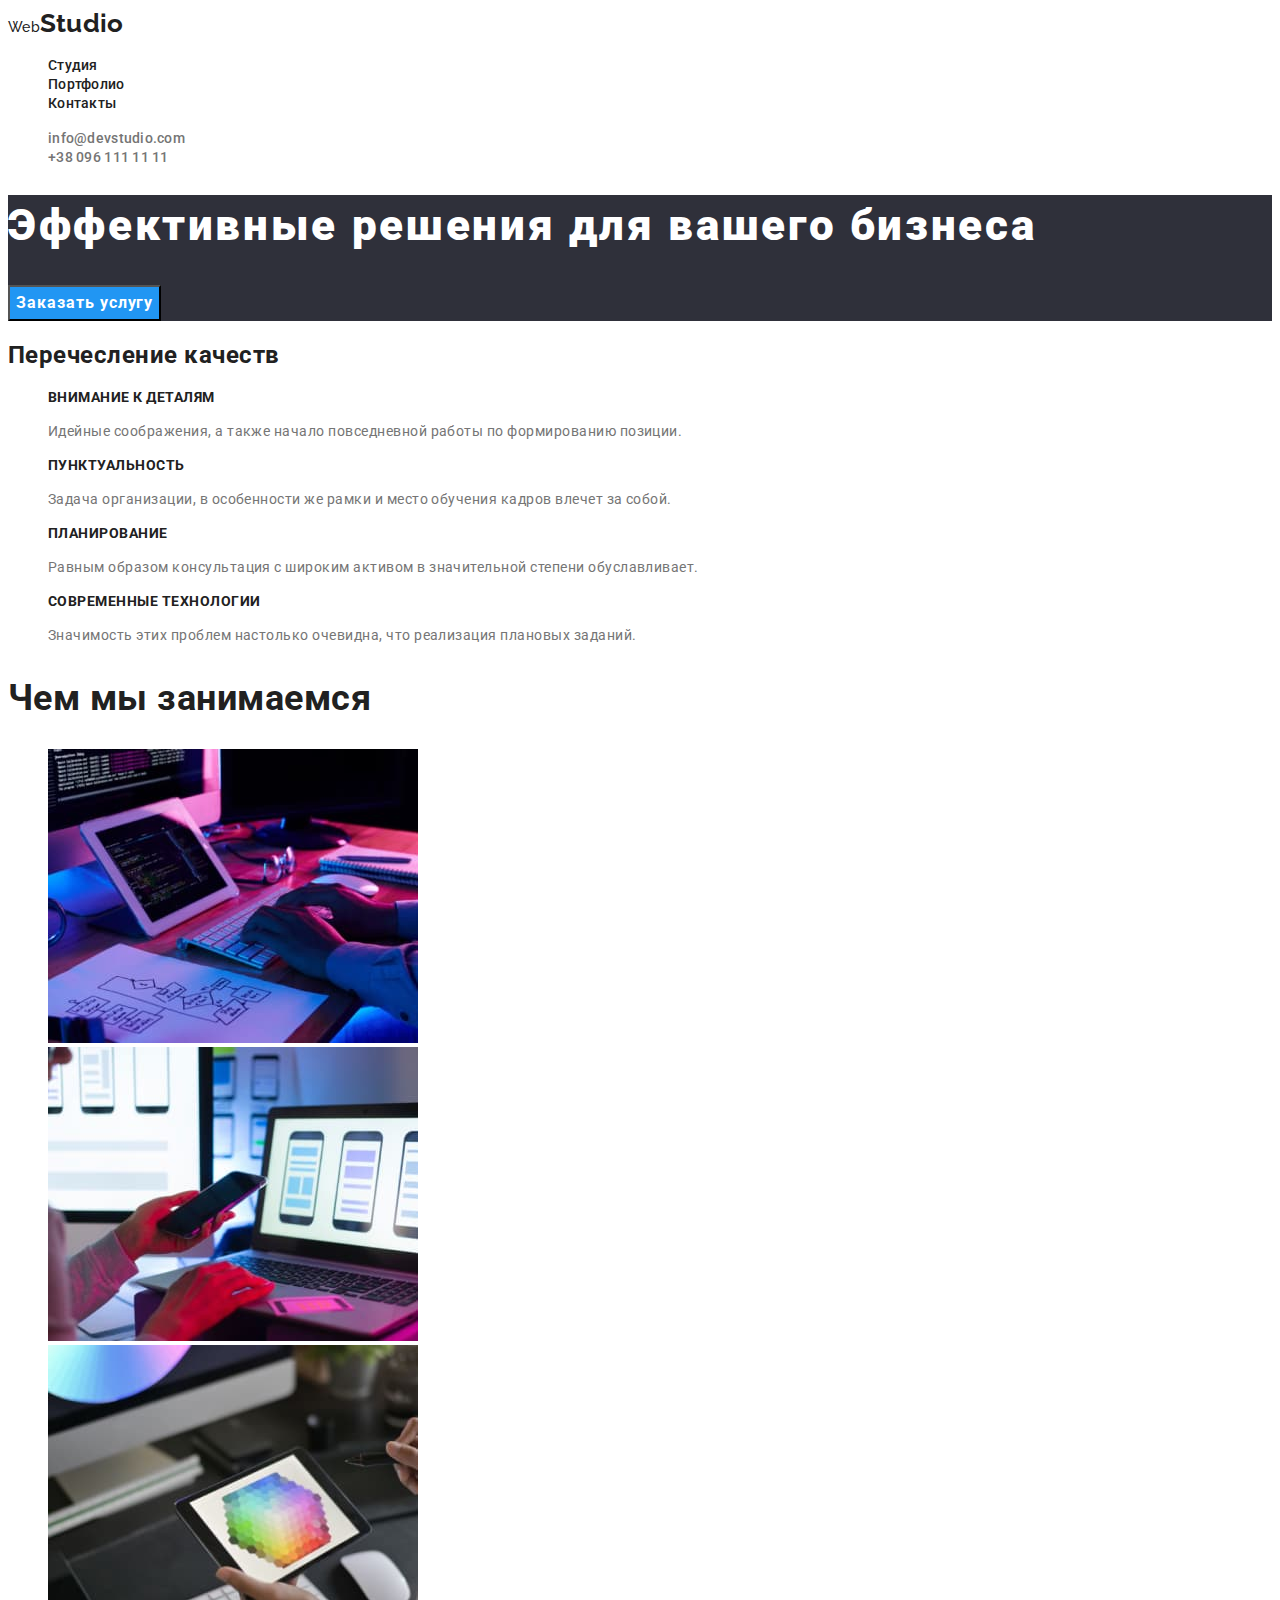
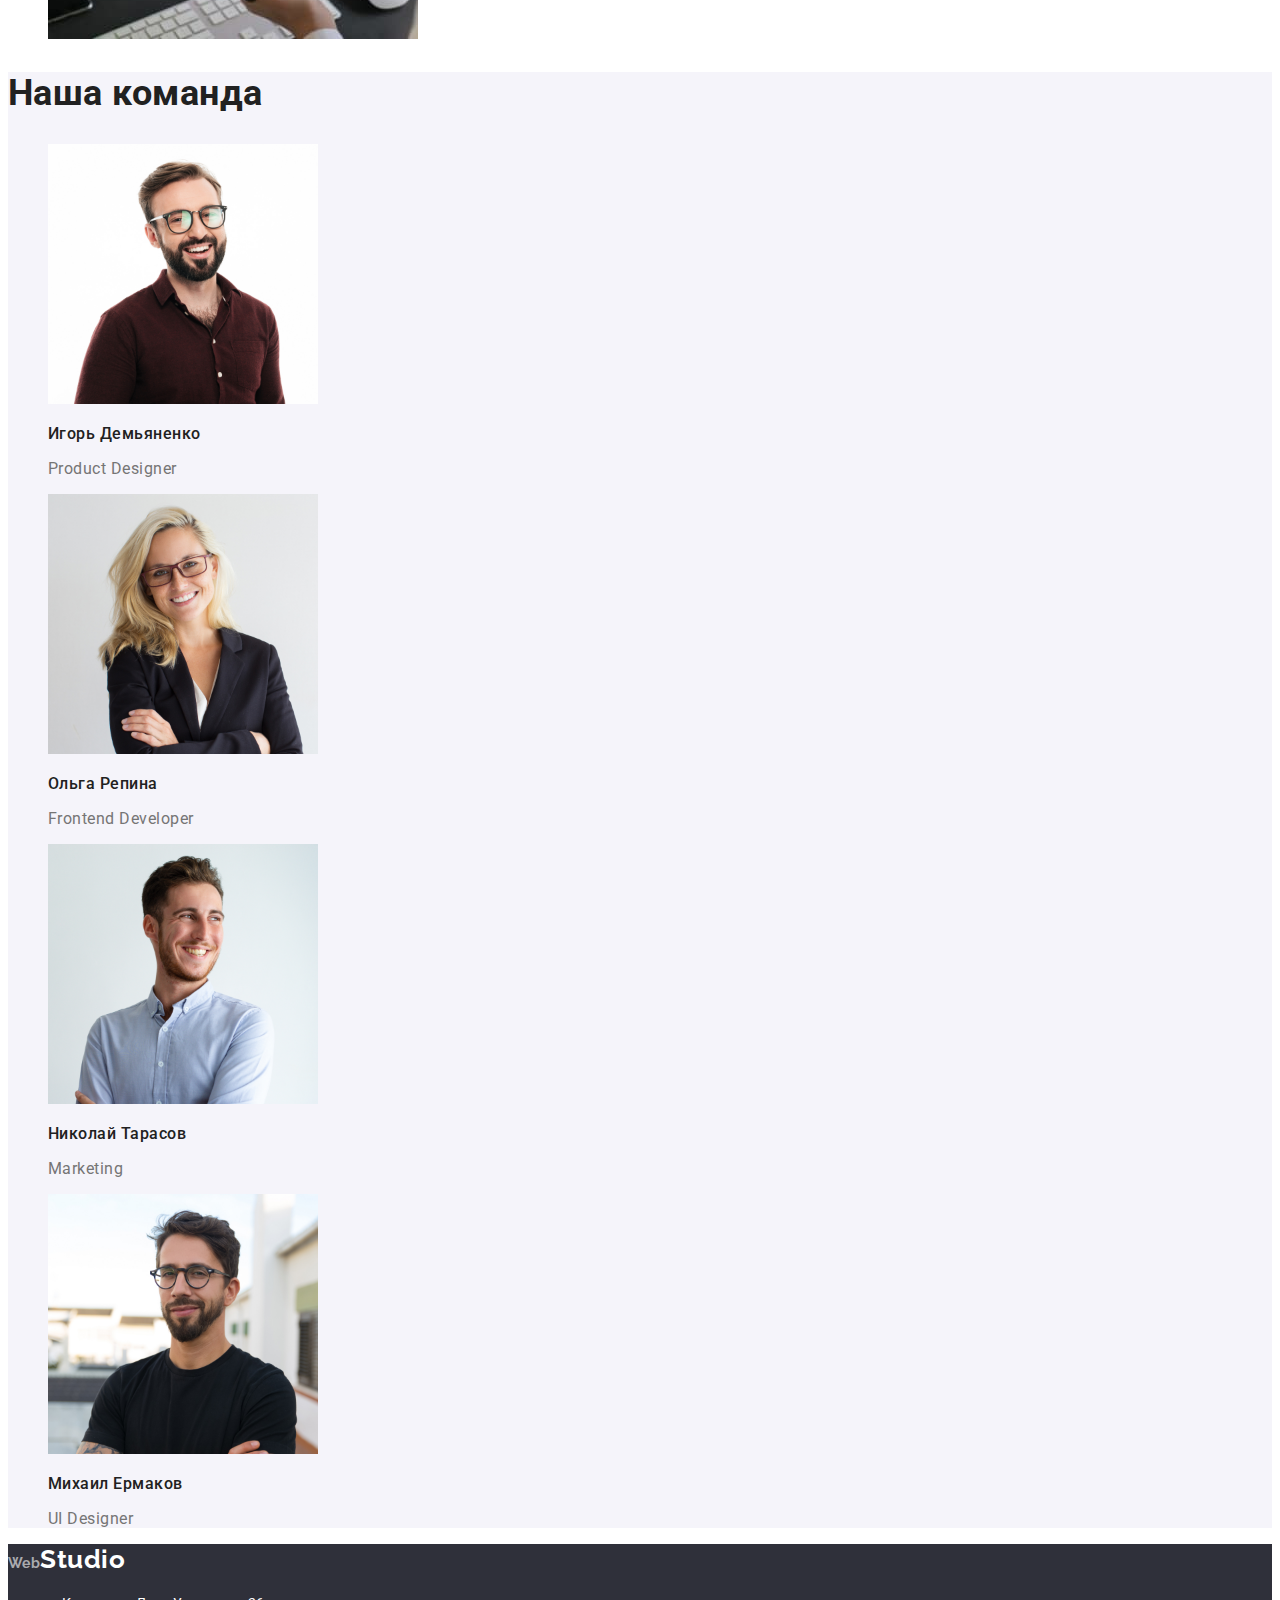
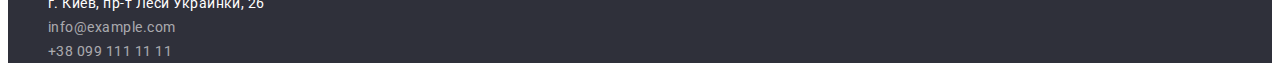
==== commit 1b780b38: "change 7" ====
--- a/index.html
+++ b/index.html
@@ -10,7 +10,7 @@
   </head>
   <body>
     <header class="webstudio-header">
-      <a class="header-logo" href=""><span>Web</span>Studio</a>
+      <a class="header-logo" href="./index.html">Web<span>Studio</span></a>
       <ul>
         <li class="webstudio-blue"><a href="">Студия</a></li>
         <li><a href="./portfolio.html">Портфолио</a></li>
@@ -93,7 +93,7 @@
         </ul>
       </section>
       <footer class="webstudio-footer">
-        <a class="footer-logo" href=""><span>Web</span>Studio</a>
+        <a class="footer-logo" href="./index.html">Web<span>Studio</span></a>
         <ul>
           <li class="footer-adress">
             <a href="https://goo.gl/maps/86v99sHTEH3JKpiQ9" target="_blank"
--- a/css/styles.css
+++ b/css/styles.css
@@ -21,22 +21,29 @@
 ul li{
     list-style: none;
 }
-.webstudio-header .header-logo a{
+.header-logo, .footer-logo {
+    color: #2196F3; 
     font-family: "Raleway",sans-serif;
     font-weight: 700;
     font-size: 26px;
     line-height: 31px;
-    color: red;
-}
-.webstudio-header{
-    color: #212121;
-}
-.webstudio-header span{
-    color: #2196F3;
+    }
+.webstudio-footer span{
+    color: #ffff;
     font-family: "Raleway",sans-serif;
     font-weight: 700;
     font-size: 26px;
     line-height: 31px;
+}
+.header-logo span{
+    color: #212121;
+    font-family: "Raleway",sans-serif;
+    font-weight: 700;
+    font-size: 26px;
+    line-height: 31px;
+}
+.webstudio-header{
+    color: #212121;
 }
 .webstudio-header a{
     font-weight: 500;
@@ -161,19 +168,6 @@
     background-color: #2f303a;
     color: #757575;
 }
-.webstudio-footer span{
-    color: #2196F3;
-    font-family: "Raleway",sans-serif;
-    font-weight: 700;
-    font-size: 26px;
-    line-height: 31px;
-}
 .webstudio-footer .footer-adress a{
     color: #ffff;
 }
-.webstudio-footer .footer-logo a{
-    font-family: "Raleway",sans-serif;
-    font-weight: 700;
-    font-size: 26px;
-    line-height: 31px;
-}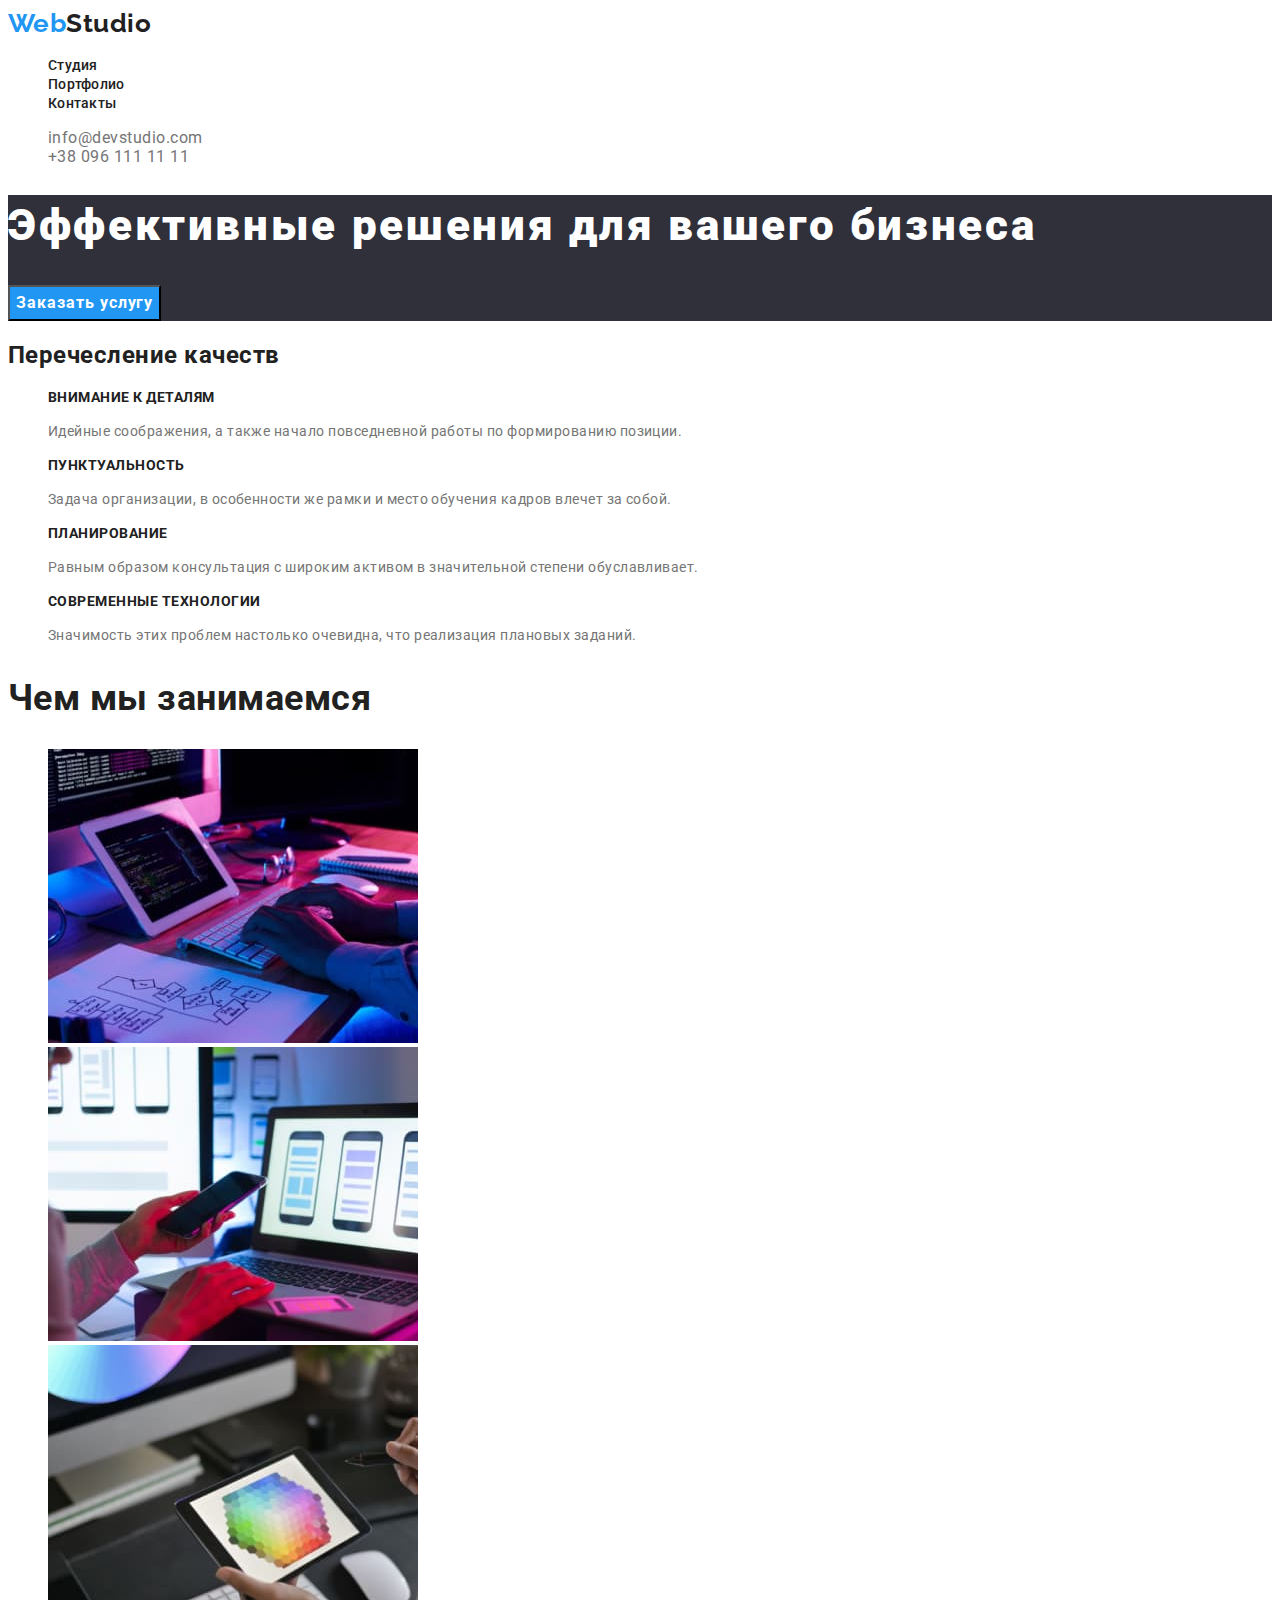
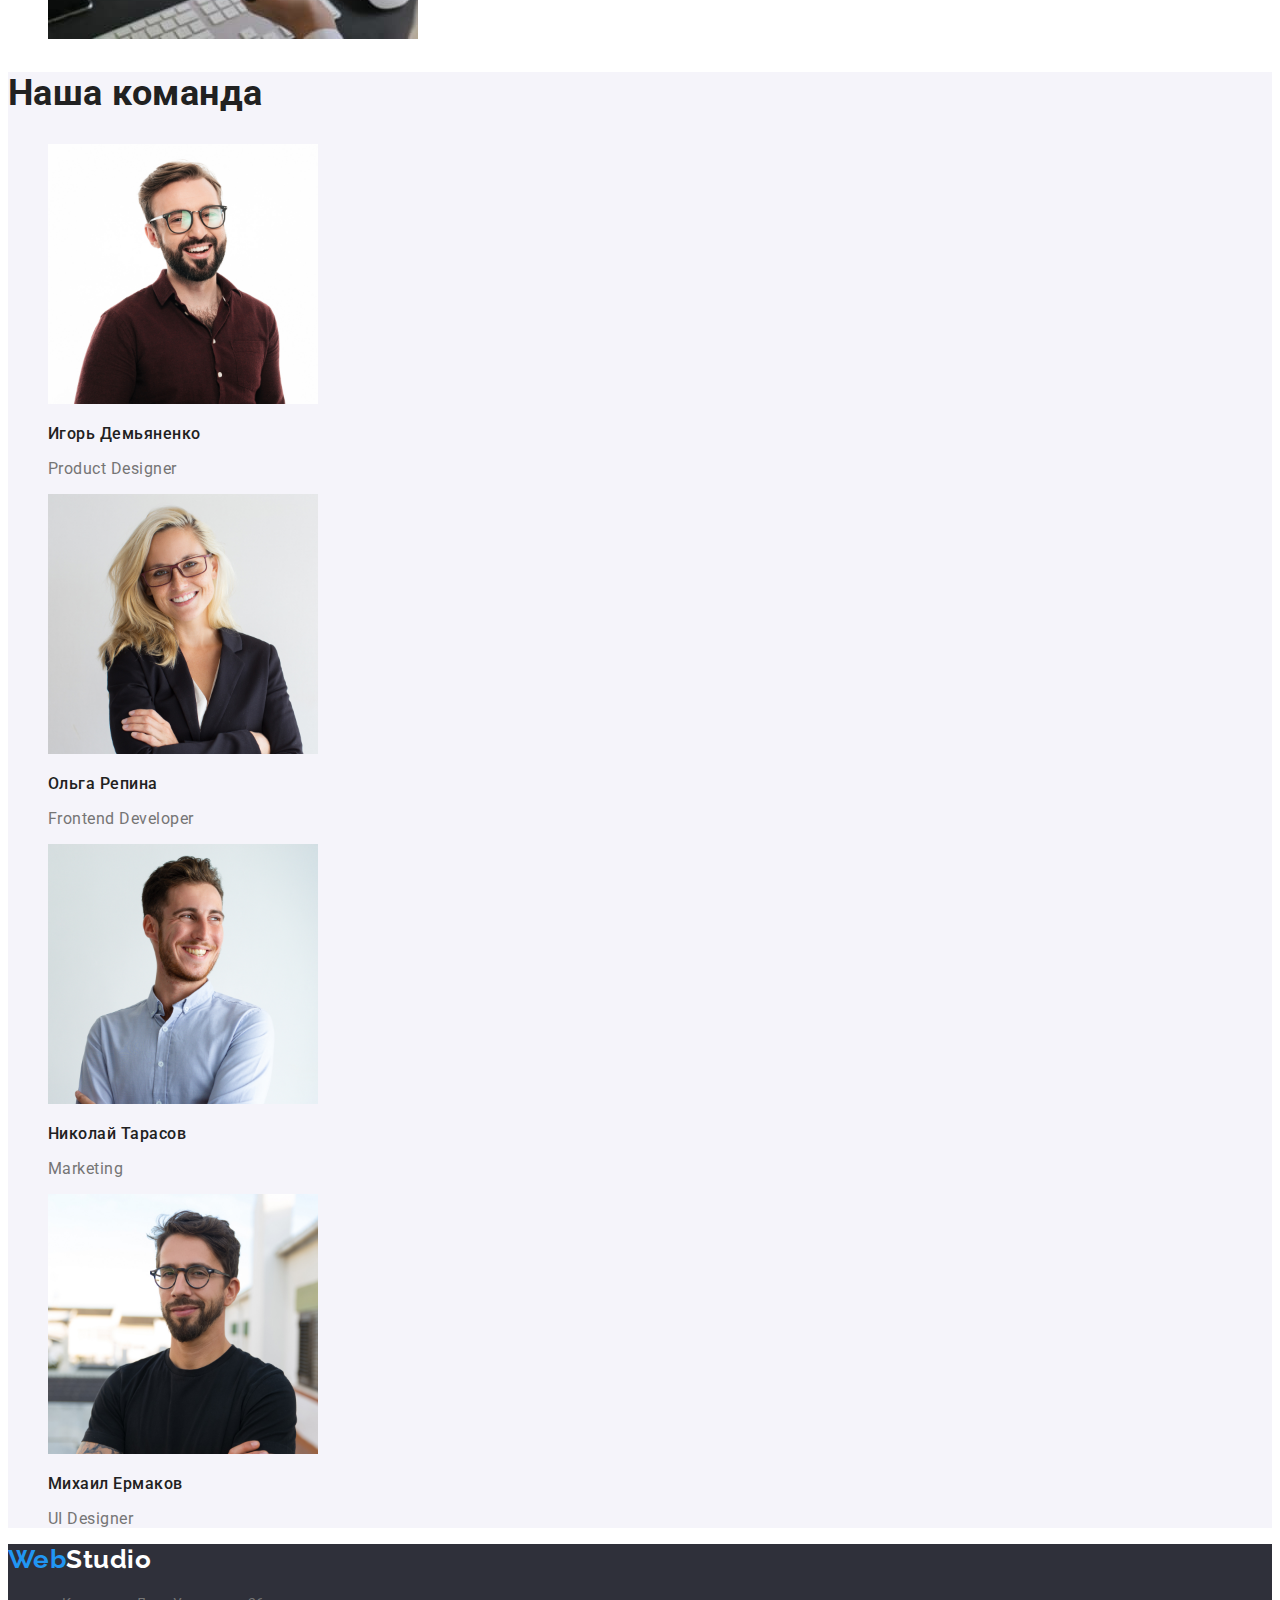
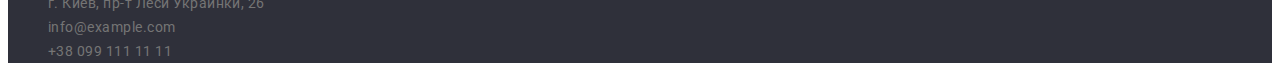
==== commit f4db492d: "change 8" ====
--- a/index.html
+++ b/index.html
@@ -12,13 +12,13 @@
     <header class="webstudio-header">
       <a class="header-logo" href="./index.html">Web<span>Studio</span></a>
       <ul>
-        <li class="webstudio-blue"><a href="">Студия</a></li>
-        <li><a href="./portfolio.html">Портфолио</a></li>
-        <li><a href="">Контакты</a></li>
+        <li class="nav-link"><a href="">Студия</a></li>
+        <li class="nav-link"><a href="./portfolio.html">Портфолио</a></li>
+        <li class="nav-link"><a href="">Контакты</a></li>
       </ul>
       <ul>
-        <li class="webstudio-lightblue"><a href="mailto:info@devstudio.com">info@devstudio.com</a></li>
-      <li class="webstudio-grey"><a href="tel:+380961111111">+38 096 111 11 11</a></li>
+        <li class="nav-linkgrey"><a href="mailto:info@devstudio.com">info@devstudio.com</a></li>
+      <li class="nav-linkgrey"><a href="tel:+380961111111">+38 096 111 11 11</a></li>
       </ul>
     </header>
     <main>
@@ -95,13 +95,13 @@
       <footer class="webstudio-footer">
         <a class="footer-logo" href="./index.html">Web<span>Studio</span></a>
         <ul>
-          <li class="footer-adress">
+          <li class="contact-link">
             <a href="https://goo.gl/maps/86v99sHTEH3JKpiQ9" target="_blank"
               >г. Киев, пр-т Леси Украинки, 26</a
             >
           </li>
-          <li><a href="mailto:info@devstudio.com">info@example.com</a></li>
-          <li><a href="tel:+380961111111">+38 099 111 11 11</a></li>
+          <li class="contact-link"><a href="mailto:info@devstudio.com">info@example.com</a></li>
+          <li class="contact-link"><a href="tel:+380961111111">+38 099 111 11 11</a></li>
         </ul>
       </footer>
     </main>
--- a/css/styles.css
+++ b/css/styles.css
@@ -30,42 +30,34 @@
     }
 .webstudio-footer span{
     color: #ffff;
-    font-family: "Raleway",sans-serif;
-    font-weight: 700;
-    font-size: 26px;
-    line-height: 31px;
 }
 .header-logo span{
     color: #212121;
-    font-family: "Raleway",sans-serif;
-    font-weight: 700;
-    font-size: 26px;
-    line-height: 31px;
 }
 .webstudio-header{
     color: #212121;
 }
-.webstudio-header a{
+.nav-link a{
     font-weight: 500;
     font-size: 14px;
     line-height: 16px;
     color: #212121;
     letter-spacing: 0.02em;
 }
-.webstudio-header a:hover{
+.nav-link a:hover{
     color: #2196F3;
 }
-.webstudio-header a:focus{
+.nav-link a:focus{
 outline: #188ce8;
 }
-.webstudio-grey a{
+.nav-linkgrey a{
     color: #757575;
 }
-.webstudio-lightblue a{
-    color: #757575;
+.nav-linkgrey a:hover{
+    color: #2196F3;
 }
-.webstudio-lightblue a:hover{
-    color: #2196F3;
+.nav-linkgrey a:focus{
+    outline: #188ce8;
 }
 .start-section{
     background-color: #2f303a;
@@ -156,18 +148,16 @@
     line-height: 19px;
     color: #757575;
 }
-.webstudio-footer a{
+.contact-link a{
     font-size: 14px;
     line-height: 24px;
     color: rgba(255, 255, 255, 0.6);
+    color: #757575;
 }
-.webstudio-footer a:hover{
+.contact-link a:hover{
     color: rgba(255, 255, 255, 1);
 }
 .webstudio-footer{
     background-color: #2f303a;
-    color: #757575;
 }
-.webstudio-footer .footer-adress a{
-    color: #ffff;
-}
+
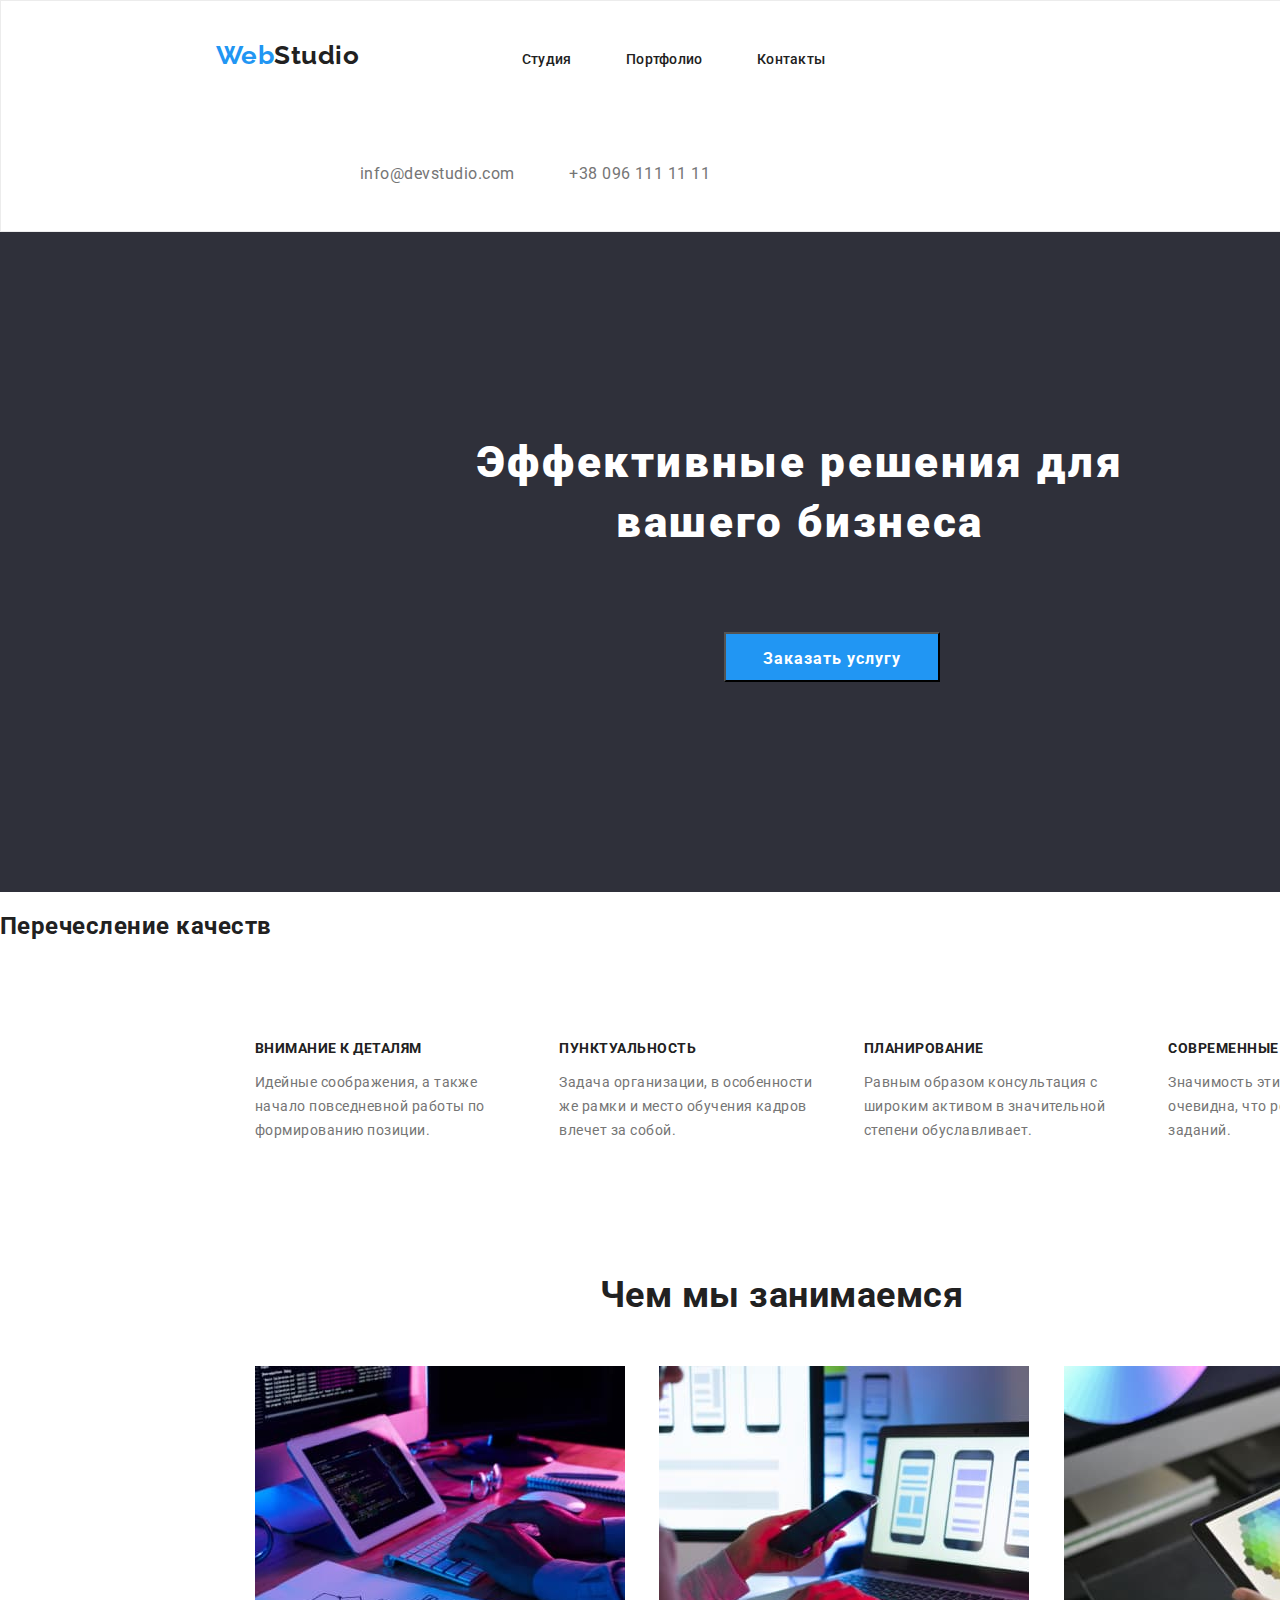
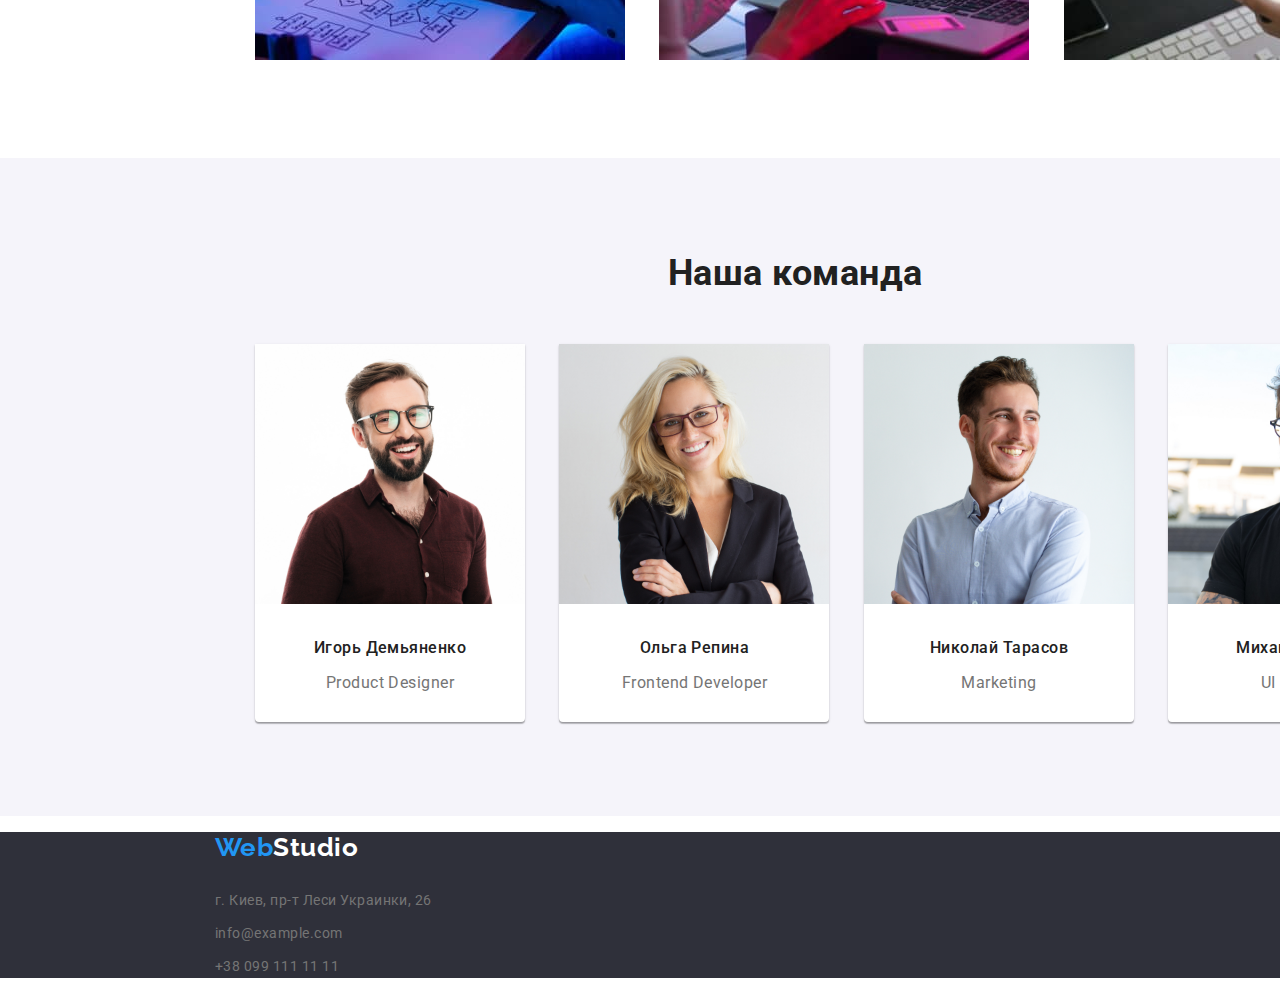
==== commit 446db6a5: "goit-markup-hw-03" ====
--- a/index.html
+++ b/index.html
@@ -8,7 +8,8 @@
     <title>Web Studio</title>
     <link rel="preconnect" href="https://fonts.googleapis.com" /> <link rel="preconnect" href="https://fonts.gstatic.com" crossorigin /> <link href="https://fonts.googleapis.com/css2?family=Raleway:wght@700&family=Roboto:wght@400;500;700;900&display=swap" rel="stylesheet"    /> 
   </head>
-  <body>
+  <body class="container">
+    <div class="block1">
     <header class="webstudio-header">
       <a class="header-logo" href="./index.html">Web<span>Studio</span></a>
       <ul>
@@ -17,10 +18,11 @@
         <li class="nav-link"><a href="">Контакты</a></li>
       </ul>
       <ul>
-        <li class="nav-linkgrey"><a href="mailto:info@devstudio.com">info@devstudio.com</a></li>
+        <li class="nav-linkgrey1"><a href="mailto:info@devstudio.com">info@devstudio.com</a></li>
       <li class="nav-linkgrey"><a href="tel:+380961111111">+38 096 111 11 11</a></li>
       </ul>
     </header>
+  </div>
     <main>
       <section class="start-section">
         <h1>Эффективные решения для вашего бизнеса</h1>
@@ -29,7 +31,7 @@
       <section class="studio-sectionmain">
         <h2>Перечесление качеств</h2>
         <ul>
-          <li>
+          <li class="studio-sectionmain1">
             <h3>ВНИМАНИЕ К ДЕТАЛЯМ</h3>
             <p>
               Идейные соображения, а также начало повседневной работы по
@@ -62,15 +64,15 @@
       <section class="section-topics">
         <h2>Чем мы занимаемся</h2>
         <ul>
-          <li><img src="./images/img-4.jpg" width="370" height="294" alt="Проектирование" /></li>
+          <li class="section-topics1"><img src="./images/img-4.jpg" width="370" height="294" alt="Проектирование" /></li>
           <li><img src="./images/img-2-2.jpg" width="370" height="294" alt="Структурирование" /></li>
-          <li><img src="./images/img-3-2.jpg" width="370" height="294" alt="Дизайн" /></li>
+          <li class="section-topics3"><img src="./images/img-3-2.jpg" width="370" height="294" alt="Дизайн" /></li>
         </ul>
       </section>
       <section class="section-team">
         <h2>Наша команда</h2>
         <ul>
-          <li>
+          <li class="section-team1">
             <img src="./images/img-5.jpg" width="270" height="260" alt="Игорь Демьяненко" />
             <h3>Игорь Демьяненко</h3>
             <p lang="en">Product Designer</p>
--- a/css/styles.css
+++ b/css/styles.css
@@ -1,9 +1,15 @@
+*,
+*::before,
+*::after {
+  box-sizing: border-box;
+}
 body{
     font-family: Roboto, sans-serif;
     color: #212121;
     letter-spacing: 0.03em;
     background-color: #ffff;
     font-size: 16px;
+    margin: 0px;
 }
 button{
     cursor: pointer;
@@ -28,6 +34,23 @@
     font-size: 26px;
     line-height: 31px;
     }
+.header-logo{
+display: inline-block;
+padding-left: 215px;
+padding-top: 24px;
+padding-bottom: 25px;
+padding-right: 93px;
+}
+.nav-link{
+    display: inline-block;
+    padding-left: 25px;
+    padding-right: 25px;
+    padding-top: 32px;
+    padding-bottom: 32px;
+    margin: 0px;
+
+}
+.webstudio-header ul{display: inline-block;}
 .webstudio-footer span{
     color: #ffff;
 }
@@ -36,6 +59,8 @@
 }
 .webstudio-header{
     color: #212121;
+    border: 1px solid #ececec;
+    
 }
 .nav-link a{
     font-weight: 500;
@@ -43,6 +68,7 @@
     line-height: 16px;
     color: #212121;
     letter-spacing: 0.02em;
+    display: inline-block;
 }
 .nav-link a:hover{
     color: #2196F3;
@@ -59,6 +85,33 @@
 .nav-linkgrey a:focus{
     outline: #188ce8;
 }
+.nav-linkgrey{
+    display: inline-block;
+    padding-left: 25px;
+    padding-right: 37px;
+    padding-top: 32px;
+    padding-bottom: 32px;
+}
+.nav-linkgrey1 a{
+    color: #757575;
+}
+.nav-linkgrey1 a:hover{
+    color: #2196F3;
+}
+.nav-linkgrey1 a:focus{
+    outline: #188ce8;
+}
+.nav-linkgrey1{
+    display: inline-block;
+    padding-left: 319px;
+    padding-right: 25px;
+    padding-top: 32px;
+    padding-bottom: 32px;
+}
+.webstudio-header{
+    display: inline-block;
+}
+
 .start-section{
     background-color: #2f303a;
 }
@@ -68,6 +121,16 @@
     line-height: 60px;
     color: #ffff;
     letter-spacing: 0.06em;
+    text-align: center;
+    width: 696px;
+    height: 120px;
+margin-top: 0px;
+    margin-bottom: 0px;
+    padding-bottom: 200px;
+    margin-left: 452px;
+    margin-right: 452px;
+    padding-top: 200px;
+    
 }
 .start-section button{
     background-color: #2196F3;
@@ -77,7 +140,23 @@
     color: #ffff;
     letter-spacing: 0.06em;
     font-family: Roboto, sans-serif;
-}
+    margin-left: 724px;
+    margin-right: 724px;
+    margin-top: 0px;
+    margin-bottom: 210px;
+    padding-left: 32px;
+    padding-right: 32px;
+    padding-top: 10px;
+    padding-bottom: 10px;
+    width: 216px;
+    height: 50px;
+}
+.container{
+    width: 1600px;
+    margin: 0 auto;
+    padding: 0px;
+}
+
 .start-section button:hover{
     background-color: #188ce8;
     box-shadow: 0px 4px 4px rgba(0, 0, 0, 0.15);
@@ -92,7 +171,18 @@
     line-height: 26px;
     color: #212121;
     font-family: Roboto, sans-serif;
-}
+    padding-left: 22px;
+    padding-right: 22px;
+    padding-top: 6px;
+    padding-bottom: 6px;
+    margin-top: 94px;
+    margin-bottom: 56px;
+    margin-right: 8px;
+}
+.button-hover{
+    padding-left: 512px;
+}
+.section-button li{display: inline-block;}
 .section-button button:hover{
     color: #ffff;
     background-color: #2196F3;
@@ -107,46 +197,153 @@
     font-size: 18px;
     line-height: 36px;
     letter-spacing: 0.06em;
-}
+    margin-top: 20px;
+    margin-bottom: 4px;
+margin-left: 24px;
+    margin-right: 24px;
+}
+
 .section-main ul p{
     color: #757575;
     font-size: 16px;
     line-height: 30px; 
     font-weight: 400;
     letter-spacing: 0.03em;
-}
+    margin-top: 0px;
+    margin-bottom: 20px;
+    margin-left: 24px;
+    margin-right: 24px;
+}
+.section-main p{
+    margin-top: 0px;
+    margin-bottom: 20px;
+    margin-left: 24px;
+    margin-right: 24px;
+    color: #757575;
+    font-size: 16px;
+    line-height: 30px; 
+    font-weight: 400;
+    letter-spacing: 0.03em;
+}
+.section-main li{
+    display: inline-block;
+    margin-right: 30px;
+    margin-bottom: 140px;
+    border: 1px solid #EEEEEE;
+}
+.section-main .main2 {
+    margin-left: 215px;
+}
+
 .studio-sectionmain h3{
     font-weight: 700;
     font-size: 14px;
     line-height: 16px;
+    margin-right: 30px;
+    margin-top: 80px;
 }
 .studio-sectionmain p{
     font-size: 14px;
     line-height: 24px;
     color: #757575;
-}
+    width: 270px;
+    margin-right: 30px;
+}
+.studio-sectionmain li{
+display: inline-block;
+}
+.studio-sectionmain1{
+    margin-left: 215px;
+}
+
 .section-topics h2{
     font-weight: 700;
     font-size: 36px;
     line-height: 42px;
-}
+    padding-left: 600px;
+    padding-right: 600px;
+    margin-bottom: 50px;
+    margin-top: 118px;
+}
+.section-topics li{
+    margin-right: 30px;
+}
+.section-topics1{
+    margin-left: 215px;
+}
+.section-topics3{
+    margin-right: 215px;
+}
+
 .section-team{
     background-color: #f5f4fa;
 }
+.section-team li{
+    display: inline-block;
+    background-color: #FFFFFF;
+    box-shadow: 0px 1px 3px rgba(0, 0, 0, 0.12), 0px 1px 1px rgba(0, 0, 0, 0.14), 0px 2px 1px rgba(0, 0, 0, 0.2);
+    border-radius: 0px 0px 4px 4px;
+    
+    margin-bottom: 94px;
+}
 .section-team h2{
     font-weight: 700;
     font-size: 36px;
     line-height: 42px;
+    margin-left: 668px;
+    margin-right: 668px;
+    margin-top: 94px;
+    margin-bottom: 50px;
+    padding-top: 94px;
 }
 .section-team h3{
     font-weight: 500;
     font-size: 16px;
     line-height: 19px;
+    margin-top: 30px;
+    margin-bottom: 10px;
 }
 .section-team p{
     font-size: 16px;
     line-height: 19px;
     color: #757575;
+    margin-bottom: 30px;
+}
+.section-team li{
+    margin-right: 30px;
+}
+.section-team li h3{
+    text-align: center;
+}
+.section-team p{
+    text-align: center;
+}
+.section-team1{
+    margin-left: 215px;
+}
+.section-topics li{
+    display: inline-block;
+}
+
+
+.contact-link a:hover{
+    color: rgba(255, 255, 255, 1);
+}
+.webstudio-footer{
+    background-color: #2f303a;
+}
+.footer-logo{
+    margin-left: 215px;
+    margin-top: 60px;
+    margin-right: 1240px;
+    margin-bottom: 161px;
+    
+}
+.contact-link{
+    padding-top: 9px;
+    margin-left: 175px;
+    margin-right: 1154px;
+
 }
 .contact-link a{
     font-size: 14px;
@@ -154,10 +351,5 @@
     color: rgba(255, 255, 255, 0.6);
     color: #757575;
 }
-.contact-link a:hover{
-    color: rgba(255, 255, 255, 1);
-}
-.webstudio-footer{
-    background-color: #2f303a;
-}
-
+
+
